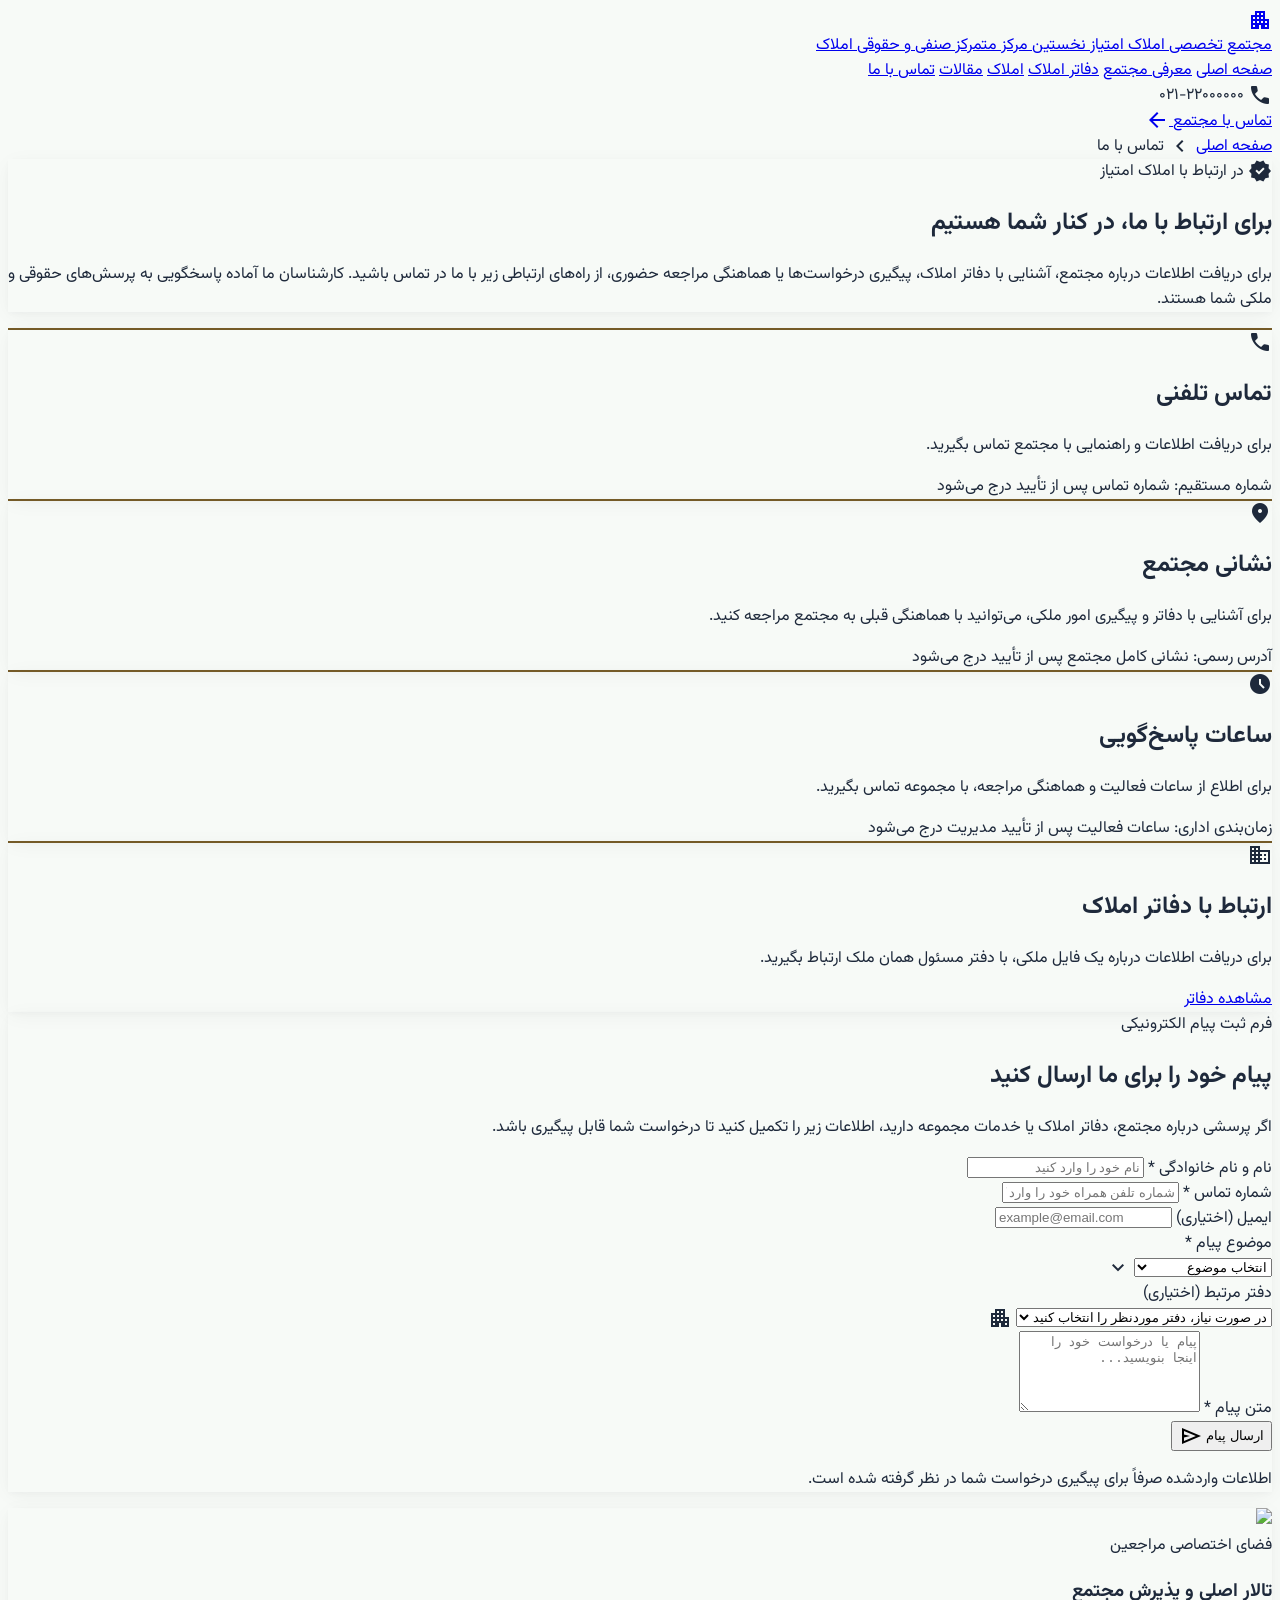
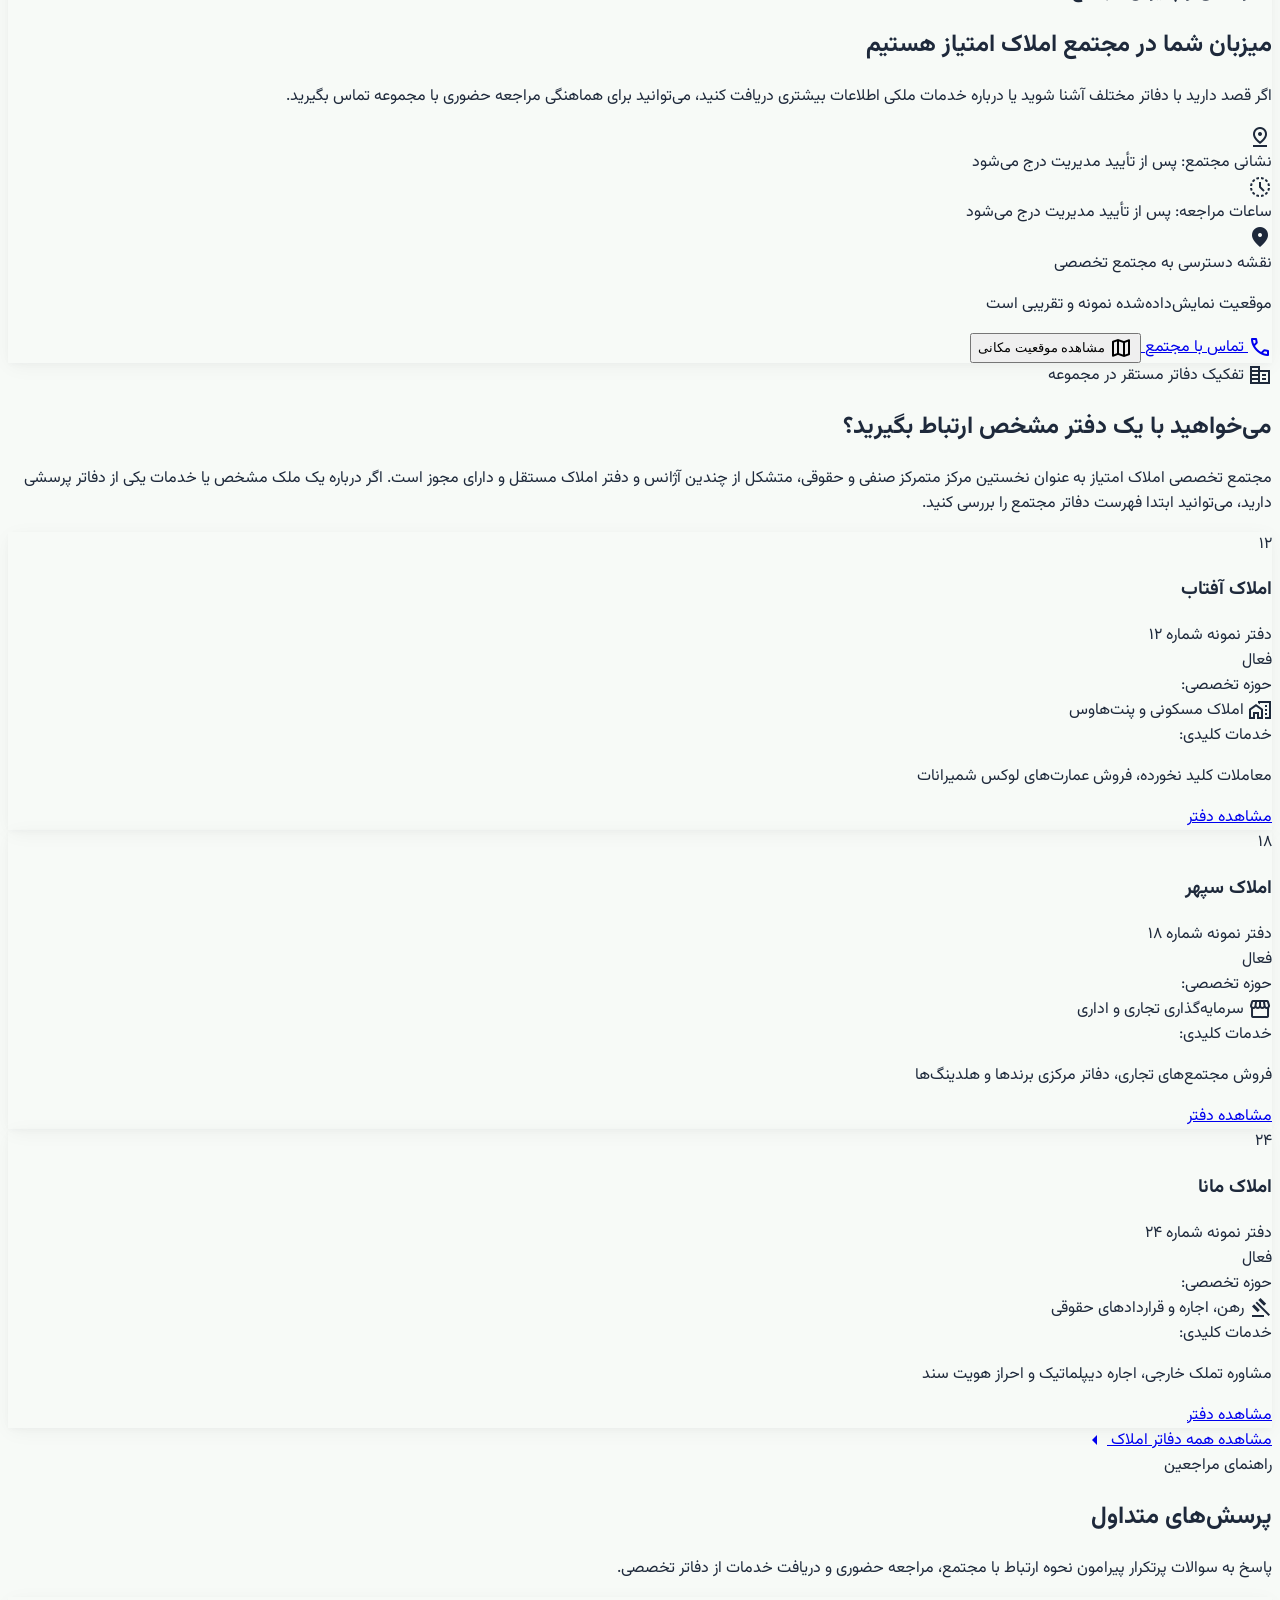
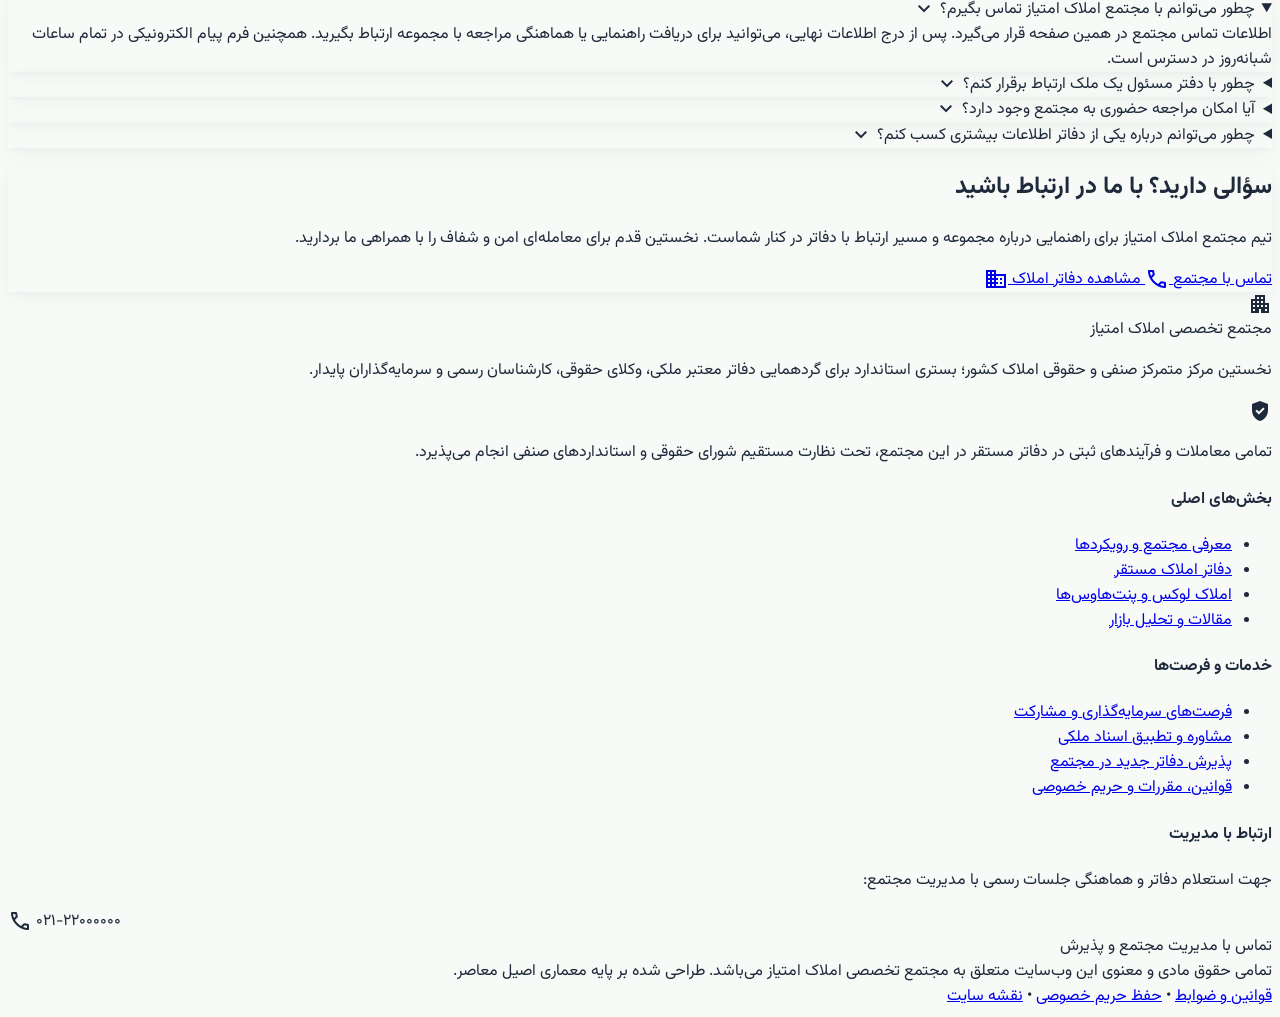
==== about.html @ 1273a316 "feat: apply official logo red (#AF2C38) as primary brand color" ====
<!DOCTYPE html>

<html dir="rtl" lang="fa"><head>
<meta charset="utf-8"/>
<meta content="width=device-width, initial-scale=1.0" name="viewport"/>
<title>تماس با ما | مجتمع تخصصی املاک امتیاز</title>
<!-- Material Symbols & Vazirmatn Typography -->
<link href="https://fonts.googleapis.com/css2?family=Material+Symbols+Outlined:wght,FILL@100..700,0..1&amp;display=swap" rel="stylesheet"/>
<link href="https://fonts.googleapis.com" rel="preconnect"/>
<link crossorigin="" href="https://fonts.gstatic.com" rel="preconnect"/>
<link href="https://fonts.googleapis.com/css2?family=Vazirmatn:wght@100..900&amp;display=swap" rel="stylesheet"/>
<link href="https://fonts.googleapis.com/css2?family=Material+Symbols+Outlined:wght,FILL@100..700,0..1&amp;display=swap" rel="stylesheet"/>
<!-- Tailwind CSS Engine -->
<script src="https://cdn.tailwindcss.com?plugins=forms,container-queries"></script>
<script id="tailwind-config">
    tailwind.config = {
      darkMode: "class",
      theme: {
        extend: {
          "colors": {
            "on-secondary-fixed": "#261900",
            "primary-container": "#8B1E2A",
            "on-tertiary-fixed-variant": "#474742",
            "on-primary-container": "#FFDAD6",
            "on-tertiary-fixed": "#1c1c18",
            "on-primary": "#ffffff",
            "error": "#ba1a1a",
            "primary-fixed-dim": "#FFB3B0",
            "on-secondary-container": "#795f2b",
            "outline": "#717975",
            "surface-dim": "#d8dbd7",
            "on-primary-fixed-variant": "#8B1E2A",
            "tertiary-fixed-dim": "#c9c6c0",
            "on-error": "#ffffff",
            "on-primary-fixed": "#410005",
            "tertiary-fixed": "#e5e2db",
            "primary": "#AF2C38",
            "on-surface-variant": "#414845",
            "surface-container-highest": "#e0e3e0",
            "on-secondary-fixed-variant": "#5a4311",
            "on-tertiary-container": "#9f9d97",
            "secondary-container": "#ffdb9b",
            "on-background": "#181c1b",
            "inverse-primary": "#FFB3B0",
            "secondary-fixed-dim": "#e4c284",
            "surface-tint": "#AF2C38",
            "surface": "#f7faf7",
            "surface-bright": "#f7faf7",
            "inverse-on-surface": "#eef1ee",
            "surface-container": "#ecefeb",
            "tertiary-container": "#1e293b",
            "surface-variant": "#e0e3e0",
            "on-surface": "#181c1b",
            "error-container": "#ffdad6",
            "background": "#f7faf7",
            "secondary-fixed": "#ffdea5",
            "primary-fixed": "#FFDAD6",
            "secondary": "#745a27",
            "inverse-surface": "#1a1a1a",
            "on-tertiary": "#ffffff",
            "outline-variant": "#c1c8c4",
            "surface-container-high": "#e6e9e5",
            "on-error-container": "#93000a",
            "surface-container-lowest": "#ffffff",
            "on-secondary": "#ffffff",
            "tertiary": "#410005",
            "surface-container-low": "#f1f4f1"
          },
          "borderRadius": {
            "DEFAULT": "0.125rem",
            "lg": "0.25rem",
            "xl": "0.5rem",
            "full": "0.75rem"
          },
          "spacing": {
            "margin": "3rem",
            "space-xl": "3rem",
            "margin-mobile": "1.25rem",
            "space-xs": "0.375rem",
            "gutter": "1.5rem",
            "space-sm": "0.75rem",
            "space-md": "1.25rem",
            "space-lg": "2rem",
            "gutter-mobile": "1rem"
          },
          "fontFamily": {
            "label-sm": ["Vazirmatn"],
            "body-sm": ["Vazirmatn"],
            "body-md": ["Vazirmatn"],
            "headline-md": ["Vazirmatn"],
            "display-hero-mobile": ["Vazirmatn"],
            "display-hero": ["Vazirmatn"],
            "headline-lg": ["Vazirmatn"],
            "headline-lg-mobile": ["Vazirmatn"],
            "label-lg": ["Vazirmatn"],
            "label-md": ["Vazirmatn"],
            "body-lg": ["Vazirmatn"],
            "headline-sm": ["Vazirmatn"],
            "title-md": ["Vazirmatn"]
          },
          "fontSize": {
            "label-sm": ["10px", { "lineHeight": "16px", "fontWeight": "600" }],
            "body-sm": ["12px", { "lineHeight": "20px", "fontWeight": "400" }],
            "body-md": ["14px", { "lineHeight": "24px", "fontWeight": "400" }],
            "headline-md": ["24px", { "lineHeight": "36px", "fontWeight": "600" }],
            "display-hero-mobile": ["32px", { "lineHeight": "48px", "fontWeight": "800" }],
            "display-hero": ["48px", { "lineHeight": "68px", "fontWeight": "800" }],
            "headline-lg": ["36px", { "lineHeight": "52px", "fontWeight": "700" }],
            "headline-lg-mobile": ["26px", { "lineHeight": "38px", "fontWeight": "700" }],
            "label-lg": ["14px", { "lineHeight": "20px", "fontWeight": "600" }],
            "label-md": ["12px", { "lineHeight": "18px", "fontWeight": "500" }],
            "body-lg": ["16px", { "lineHeight": "28px", "fontWeight": "400" }],
            "headline-sm": ["20px", { "lineHeight": "30px", "fontWeight": "600" }],
            "title-md": ["18px", { "lineHeight": "28px", "fontWeight": "600" }]
          }
        }
      }
    }
  </script>
<style>
    body {
      font-family: 'Vazirmatn', sans-serif;
      background-color: #f7faf7;
      color: #1e293b;
      -webkit-font-smoothing: antialiased;
    }
    .material-symbols-outlined {
      font-variation-settings: 'FILL' 0, 'wght' 400, 'GRAD' 0, 'opsz' 24;
      display: inline-block;
      vertical-align: middle;
      line-height: 1;
    }
    .custom-shadow {
      box-shadow: 0 4px 20px -2px rgba(41, 45, 43, 0.05), 0 2px 6px -1px rgba(23, 37, 84, 0.03);
    }
    .custom-shadow-hover {
      box-shadow: 0 12px 32px -4px rgba(41, 45, 43, 0.08), 0 4px 12px -2px rgba(198, 166, 107, 0.15);
    }
    .gold-accent-border {
      border-top: 2px solid #745a27;
    }
  </style>
</head>
<body class="bg-surface text-on-surface antialiased selection:bg-secondary/20 selection:text-primary">
<!-- TOP APP BAR -->
<header class="bg-surface/95 backdrop-blur-md text-primary docked full-width top-0 sticky z-50 shadow-sm border-b border-outline-variant/40">
<div class="w-full max-w-[1320px] mx-auto px-6 md:px-12 flex items-center justify-between h-20 rtl">
<!-- Logo & Wordmark -->
<div class="flex items-center gap-4">
<a class="flex items-center gap-3 group" href="#">
<div class="w-10 h-10 rounded border border-secondary flex items-center justify-center bg-surface-container-lowest text-primary shadow-sm group-hover:border-primary transition-colors duration-200">
<span class="material-symbols-outlined text-secondary" style="font-variation-settings: 'FILL' 1;">apartment</span>
</div>
<div class="flex flex-col">
<span class="text-headline-sm font-headline-sm text-primary font-bold tracking-tight">مجتمع تخصصی املاک امتیاز</span>
<span class="text-label-sm font-label-sm text-secondary font-medium -mt-1">نخستین مرکز متمرکز صنفی و حقوقی املاک</span>
</div>
</a>
</div>
<!-- Navigation Links -->
<nav class="hidden lg:flex items-center gap-8 text-label-lg font-label-lg">
<a class="text-on-surface-variant hover:text-primary transition-colors duration-200" href="#">صفحه اصلی</a>
<a class="text-on-surface-variant hover:text-primary transition-colors duration-200" href="#">معرفی مجتمع</a>
<a class="text-on-surface-variant hover:text-primary transition-colors duration-200" href="#">دفاتر املاک</a>
<a class="text-on-surface-variant hover:text-primary transition-colors duration-200" href="#">املاک</a>
<a class="text-on-surface-variant hover:text-primary transition-colors duration-200" href="#">مقالات</a>
<a class="text-primary font-semibold border-b-2 border-secondary pb-1" href="#">تماس با ما</a>
</nav>
<!-- Trailing Action -->
<div class="flex items-center gap-4">
<div class="hidden sm:flex items-center gap-2 text-primary font-medium text-body-md font-body-md pl-4 border-l border-outline-variant/50">
<span class="material-symbols-outlined text-secondary" style="font-variation-settings: 'FILL' 1;">call</span>
<span dir="ltr">۰۲۱-۲۲۰۰۰۰۰۰</span>
</div>
<a class="bg-primary text-on-primary px-5 py-2.5 rounded text-label-md font-label-md hover:border hover:border-secondary transition-all duration-200 ease-in-out active:scale-95 shadow-sm inline-flex items-center gap-2" href="#contact-form-section">
<span>تماس با مجتمع</span>
<span class="material-symbols-outlined text-secondary text-base">arrow_back</span>
</a>
</div>
</div>
</header>
<!-- MAIN CANVAS -->
<main class="w-full">
<!-- BREADCRUMBS & HERO SECTION -->
<section class="w-full max-w-[1320px] mx-auto px-6 md:px-12 pt-8 pb-12 rtl">
<!-- Breadcrumb -->
<nav class="flex items-center gap-2 text-label-sm font-label-sm text-outline mb-6">
<a class="hover:text-primary transition-colors" href="#">صفحه اصلی</a>
<span class="material-symbols-outlined text-xs">chevron_left</span>
<span class="text-primary font-semibold">تماس با ما</span>
</nav>
<!-- Hero Header -->
<div class="relative bg-surface-container-lowest p-8 md:p-14 rounded-xl border border-[#c1c8c4] custom-shadow overflow-hidden">
<div class="absolute top-0 right-0 w-32 h-1 bg-secondary"></div>
<div class="max-w-3xl">
<div class="inline-flex items-center gap-2 px-3 py-1 rounded-full bg-surface border border-secondary/40 text-primary mb-4 text-label-sm font-label-sm font-medium">
<span class="material-symbols-outlined text-secondary text-sm" style="font-variation-settings: 'FILL' 1;">verified</span>
<span>در ارتباط با املاک امتیاز</span>
</div>
<h1 class="text-headline-lg font-headline-lg text-primary tracking-tight mb-4">
            برای ارتباط با ما، در کنار شما هستیم
          </h1>
<p class="text-body-lg font-body-lg text-on-surface-variant leading-relaxed">
            برای دریافت اطلاعات درباره مجتمع، آشنایی با دفاتر املاک، پیگیری درخواست‌ها یا هماهنگی مراجعه حضوری، از راه‌های ارتباطی زیر با ما در تماس باشید. کارشناسان ما آماده پاسخگویی به پرسش‌های حقوقی و ملکی شما هستند.
          </p>
</div>
</div>
</section>
<!-- SECTION 1: CONTACT INFORMATION CARDS -->
<section class="w-full max-w-[1320px] mx-auto px-6 md:px-12 py-6 rtl">
<div class="grid grid-cols-1 md:grid-cols-2 lg:grid-cols-4 gap-6">
<!-- Card 1: Phone -->
<div class="bg-surface-container-lowest p-6 rounded-lg border border-[#c1c8c4] gold-accent-border custom-shadow hover:custom-shadow-hover transition-all duration-300 flex flex-col justify-between">
<div>
<div class="w-12 h-12 rounded-lg bg-surface border border-secondary/30 flex items-center justify-center text-primary mb-5">
<span class="material-symbols-outlined text-secondary text-2xl" style="font-variation-settings: 'FILL' 1;">phone</span>
</div>
<h2 class="text-title-md font-title-md text-primary font-bold mb-2">تماس تلفنی</h2>
<p class="text-body-sm font-body-sm text-on-surface-variant leading-relaxed mb-4">
              برای دریافت اطلاعات و راهنمایی با مجتمع تماس بگیرید.
            </p>
</div>
<div class="pt-4 border-t border-[#c1c8c4]/60">
<span class="text-label-sm font-label-sm text-outline block mb-1">شماره مستقیم:</span>
<span class="text-label-md font-label-md text-primary font-semibold">شماره تماس پس از تأیید درج می‌شود</span>
</div>
</div>
<!-- Card 2: Address -->
<div class="bg-surface-container-lowest p-6 rounded-lg border border-[#c1c8c4] gold-accent-border custom-shadow hover:custom-shadow-hover transition-all duration-300 flex flex-col justify-between">
<div>
<div class="w-12 h-12 rounded-lg bg-surface border border-secondary/30 flex items-center justify-center text-primary mb-5">
<span class="material-symbols-outlined text-secondary text-2xl" style="font-variation-settings: 'FILL' 1;">location_on</span>
</div>
<h2 class="text-title-md font-title-md text-primary font-bold mb-2">نشانی مجتمع</h2>
<p class="text-body-sm font-body-sm text-on-surface-variant leading-relaxed mb-4">
              برای آشنایی با دفاتر و پیگیری امور ملکی، می‌توانید با هماهنگی قبلی به مجتمع مراجعه کنید.
            </p>
</div>
<div class="pt-4 border-t border-[#c1c8c4]/60">
<span class="text-label-sm font-label-sm text-outline block mb-1">آدرس رسمی:</span>
<span class="text-label-md font-label-md text-primary font-semibold">نشانی کامل مجتمع پس از تأیید درج می‌شود</span>
</div>
</div>
<!-- Card 3: Hours -->
<div class="bg-surface-container-lowest p-6 rounded-lg border border-[#c1c8c4] gold-accent-border custom-shadow hover:custom-shadow-hover transition-all duration-300 flex flex-col justify-between">
<div>
<div class="w-12 h-12 rounded-lg bg-surface border border-secondary/30 flex items-center justify-center text-primary mb-5">
<span class="material-symbols-outlined text-secondary text-2xl" style="font-variation-settings: 'FILL' 1;">schedule</span>
</div>
<h2 class="text-title-md font-title-md text-primary font-bold mb-2">ساعات پاسخ‌گویی</h2>
<p class="text-body-sm font-body-sm text-on-surface-variant leading-relaxed mb-4">
              برای اطلاع از ساعات فعالیت و هماهنگی مراجعه، با مجموعه تماس بگیرید.
            </p>
</div>
<div class="pt-4 border-t border-[#c1c8c4]/60">
<span class="text-label-sm font-label-sm text-outline block mb-1">زمان‌بندی اداری:</span>
<span class="text-label-md font-label-md text-primary font-semibold">ساعات فعالیت پس از تأیید مدیریت درج می‌شود</span>
</div>
</div>
<!-- Card 4: Offices Connection -->
<div class="bg-surface-container-lowest p-6 rounded-lg border border-[#c1c8c4] gold-accent-border custom-shadow hover:custom-shadow-hover transition-all duration-300 flex flex-col justify-between">
<div>
<div class="w-12 h-12 rounded-lg bg-surface border border-secondary/30 flex items-center justify-center text-primary mb-5">
<span class="material-symbols-outlined text-secondary text-2xl" style="font-variation-settings: 'FILL' 1;">domain</span>
</div>
<h2 class="text-title-md font-title-md text-primary font-bold mb-2">ارتباط با دفاتر املاک</h2>
<p class="text-body-sm font-body-sm text-on-surface-variant leading-relaxed mb-4">
              برای دریافت اطلاعات درباره یک فایل ملکی، با دفتر مسئول همان ملک ارتباط بگیرید.
            </p>
</div>
<div class="pt-4 border-t border-[#c1c8c4]/60">
<a class="w-full bg-surface border border-secondary text-primary hover:bg-primary hover:text-white px-4 py-2 rounded text-label-md font-label-md text-center block transition-all duration-200" href="#offices-section">
              مشاهده دفاتر
            </a>
</div>
</div>
</div>
</section>
<!-- SECTION 2: MAIN CONTACT FORM & VISIT THE PHYSICAL COMPLEX -->
<section class="w-full max-w-[1320px] mx-auto px-6 md:px-12 py-12 rtl" id="contact-form-section">
<div class="grid grid-cols-1 lg:grid-cols-12 gap-8 items-start">
<!-- Column 1: Main Contact Form (7 cols) -->
<div class="lg:col-span-7 bg-surface-container-lowest p-8 md:p-10 rounded-xl border border-[#c1c8c4] custom-shadow">
<div class="mb-8">
<span class="text-label-md font-label-md text-secondary font-semibold uppercase tracking-wider block mb-2">فرم ثبت پیام الکترونیکی</span>
<h2 class="text-headline-md font-headline-md text-primary font-bold mb-3">پیام خود را برای ما ارسال کنید</h2>
<p class="text-body-md font-body-md text-on-surface-variant leading-relaxed">
              اگر پرسشی درباره مجتمع، دفاتر املاک یا خدمات مجموعه دارید، اطلاعات زیر را تکمیل کنید تا درخواست شما قابل پیگیری باشد.
            </p>
</div>
<form class="space-y-6" onsubmit="event.preventDefault(); alert('درخواست شما با موفقیت ثبت گردید. کارشناسان مجتمع به زودی تماس خواهند گرفت.');">
<div class="grid grid-cols-1 sm:grid-cols-2 gap-6">
<!-- Name Field -->
<div>
<label class="block text-label-md font-label-md text-tertiary mb-2 text-right">
                  نام و نام خانوادگی <span class="text-error">*</span>
</label>
<input class="w-full bg-white border border-[#c1c8c4] rounded px-4 py-3 text-body-md font-body-md text-tertiary placeholder:text-outline/70 focus:outline-none focus:border-primary focus:ring-2 focus:ring-secondary/30 transition-all duration-200" placeholder="نام خود را وارد کنید" required="" type="text"/>
</div>
<!-- Phone Field -->
<div>
<label class="block text-label-md font-label-md text-tertiary mb-2 text-right">
                  شماره تماس <span class="text-error">*</span>
</label>
<input class="w-full bg-white border border-[#c1c8c4] rounded px-4 py-3 text-body-md font-body-md text-tertiary placeholder:text-outline/70 focus:outline-none focus:border-primary focus:ring-2 focus:ring-secondary/30 transition-all duration-200" dir="rtl" placeholder="شماره تلفن همراه خود را وارد کنید" required="" type="tel"/>
</div>
</div>
<div class="grid grid-cols-1 sm:grid-cols-2 gap-6">
<!-- Email Field -->
<div>
<label class="block text-label-md font-label-md text-tertiary mb-2 text-right">
                  ایمیل <span class="text-outline text-label-sm">(اختیاری)</span>
</label>
<input class="w-full bg-white border border-[#c1c8c4] rounded px-4 py-3 text-body-md font-body-md text-tertiary placeholder:text-outline/70 focus:outline-none focus:border-primary focus:ring-2 focus:ring-secondary/30 transition-all duration-200" dir="ltr" placeholder="example@email.com" type="email"/>
</div>
<!-- Subject Field -->
<div>
<label class="block text-label-md font-label-md text-tertiary mb-2 text-right">
                  موضوع پیام <span class="text-error">*</span>
</label>
<div class="relative">
<select class="w-full bg-white border border-[#c1c8c4] rounded px-4 py-3 text-body-md font-body-md text-tertiary appearance-none focus:outline-none focus:border-primary focus:ring-2 focus:ring-secondary/30 transition-all duration-200 pr-4 pl-10" required="">
<option disabled="" selected="" value="">انتخاب موضوع</option>
<option value="1">پرسش درباره مجتمع</option>
<option value="2">ارتباط با یکی از دفاتر</option>
<option value="3">پیگیری درخواست</option>
<option value="4">پیشنهاد و انتقاد</option>
<option value="5">سایر موارد</option>
</select>
<span class="material-symbols-outlined absolute left-3 top-1/2 -translate-y-1/2 text-outline pointer-events-none">expand_more</span>
</div>
</div>
</div>
<!-- Relevant Office Field -->
<div>
<label class="block text-label-md font-label-md text-tertiary mb-2 text-right">
                دفتر مرتبط <span class="text-outline text-label-sm">(اختیاری)</span>
</label>
<div class="relative">
<select class="w-full bg-white border border-[#c1c8c4] rounded px-4 py-3 text-body-md font-body-md text-tertiary appearance-none focus:outline-none focus:border-primary focus:ring-2 focus:ring-secondary/30 transition-all duration-200 pr-4 pl-10">
<option value="">در صورت نیاز، دفتر موردنظر را انتخاب کنید</option>
<option value="12">املاک آفتاب (دفتر شماره ۱۲)</option>
<option value="18">املاک سپهر (دفتر شماره ۱۸)</option>
<option value="24">املاک مانا (دفتر شماره ۲۴)</option>
<option value="other">سایر دفاتر مستقر در مجتمع</option>
</select>
<span class="material-symbols-outlined absolute left-3 top-1/2 -translate-y-1/2 text-outline pointer-events-none">apartment</span>
</div>
</div>
<!-- Message Field -->
<div>
<label class="block text-label-md font-label-md text-tertiary mb-2 text-right">
                متن پیام <span class="text-error">*</span>
</label>
<textarea class="w-full bg-white border border-[#c1c8c4] rounded px-4 py-3 text-body-md font-body-md text-tertiary placeholder:text-outline/70 focus:outline-none focus:border-primary focus:ring-2 focus:ring-secondary/30 transition-all duration-200" placeholder="پیام یا درخواست خود را اینجا بنویسید..." required="" rows="5"></textarea>
</div>
<!-- Submit Section -->
<div class="pt-2">
<button class="w-full sm:w-auto min-w-[200px] h-12 bg-primary text-white px-8 rounded font-label-lg text-label-lg hover:border hover:border-secondary transition-all duration-200 shadow-md flex items-center justify-center gap-2" type="submit">
<span>ارسال پیام</span>
<span class="material-symbols-outlined text-secondary text-lg">send</span>
</button>
<p class="text-label-sm font-label-sm text-outline mt-3">
                اطلاعات واردشده صرفاً برای پیگیری درخواست شما در نظر گرفته شده است.
              </p>
</div>
</form>
</div>
<!-- Column 2: Visit Physical Complex (5 cols) -->
<div class="lg:col-span-5 bg-surface-container-lowest rounded-xl border border-[#c1c8c4] custom-shadow overflow-hidden flex flex-col">
<!-- Architectural Image Showcase -->
<div class="relative w-full h-64 overflow-hidden bg-surface-container">
<img class="w-full h-full object-cover" data-alt="A grand luxury real estate complex entrance and atrium in upscale Tehran, featuring warm Italian travertine stone, geometric champagne brass chandeliers, lush indoor tropical plants, and pristine double-height glass facades under serene warm ambient architectural lighting." src="https://lh3.googleusercontent.com/aida-public/[base64]"/>
<div class="absolute inset-0 bg-gradient-to-t from-primary/80 via-transparent to-transparent"></div>
<div class="absolute bottom-4 right-4 text-white">
<span class="text-label-sm font-label-sm text-secondary bg-primary/80 px-2.5 py-0.5 rounded backdrop-blur-sm border border-secondary/40">فضای اختصاصی مراجعین</span>
<h3 class="text-title-md font-title-md font-bold mt-1 text-white">تالار اصلی و پذیرش مجتمع</h3>
</div>
</div>
<div class="p-6 md:p-8 flex-1 flex flex-col justify-between">
<div>
<h2 class="text-headline-sm font-headline-sm text-primary font-bold mb-3">میزبان شما در مجتمع املاک امتیاز هستیم</h2>
<p class="text-body-md font-body-md text-on-surface-variant leading-relaxed mb-6">
                اگر قصد دارید با دفاتر مختلف آشنا شوید یا درباره خدمات ملکی اطلاعات بیشتری دریافت کنید، می‌توانید برای هماهنگی مراجعه حضوری با مجموعه تماس بگیرید.
              </p>
<!-- Operational Details -->
<div class="space-y-3 mb-6 bg-surface p-4 rounded-lg border border-[#c1c8c4]/60">
<div class="flex items-start gap-3">
<span class="material-symbols-outlined text-secondary text-xl mt-0.5">pin_drop</span>
<div>
<span class="text-label-sm font-label-sm text-outline block">نشانی مجتمع:</span>
<span class="text-body-md font-body-md text-primary font-medium">پس از تأیید مدیریت درج می‌شود</span>
</div>
</div>
<div class="flex items-start gap-3 pt-3 border-t border-[#c1c8c4]/60">
<span class="material-symbols-outlined text-secondary text-xl mt-0.5">history_toggle_off</span>
<div>
<span class="text-label-sm font-label-sm text-outline block">ساعات مراجعه:</span>
<span class="text-body-md font-body-md text-primary font-medium">پس از تأیید مدیریت درج می‌شود</span>
</div>
</div>
</div>
<!-- Stylized Map Preview Card -->
<div class="relative rounded-lg border border-[#c1c8c4] overflow-hidden bg-surface-container-low mb-6 p-6 text-center">
<div class="absolute inset-0 opacity-20 pointer-events-none" style="background-image: radial-gradient(#8B1E2A 1px, transparent 1px); background-size: 16px 16px;"></div>
<div class="relative z-10 flex flex-col items-center">
<div class="w-12 h-12 rounded-full bg-primary text-secondary flex items-center justify-center shadow-md mb-2 animate-bounce">
<span class="material-symbols-outlined text-2xl" style="font-variation-settings: 'FILL' 1;">location_on</span>
</div>
<span class="text-label-md font-label-md text-primary font-bold">نقشه دسترسی به مجتمع تخصصی</span>
<p class="text-label-sm font-label-sm text-outline mt-1">موقعیت نمایش‌داده‌شده نمونه و تقریبی است</p>
</div>
</div>
</div>
<!-- Action Buttons -->
<div class="flex flex-col sm:flex-row gap-3 pt-2">
<a class="flex-1 bg-primary text-white py-3 px-4 rounded text-label-md font-label-md text-center hover:border hover:border-secondary transition-all duration-200 shadow-sm flex items-center justify-center gap-2" href="tel:02122000000">
<span class="material-symbols-outlined text-secondary text-lg">call</span>
<span>تماس با مجتمع</span>
</a>
<button class="flex-1 bg-transparent border border-secondary text-primary hover:bg-[#ecefeb] py-3 px-4 rounded text-label-md font-label-md text-center transition-all duration-200 flex items-center justify-center gap-2" onclick="alert('نقشه تعاملی پس از تأیید نهایی آدرس فعال خواهد شد.')">
<span class="material-symbols-outlined text-secondary text-lg">map</span>
<span>مشاهده موقعیت مکانی</span>
</button>
</div>
</div>
</div>
</div>
</section>
<!-- SECTION 3: CONTACTING INDIVIDUAL REAL ESTATE OFFICES -->
<section class="w-full bg-[#f8fafc] border-y border-[#c1c8c4]/70 py-16 rtl" id="offices-section">
<div class="w-full max-w-[1320px] mx-auto px-6 md:px-12">
<!-- Section Header & Callout -->
<div class="max-w-3xl mb-12">
<div class="inline-flex items-center gap-2 px-3 py-1 rounded bg-secondary/15 text-primary text-label-sm font-label-sm font-bold mb-3">
<span class="material-symbols-outlined text-secondary text-base">corporate_fare</span>
<span>تفکیک دفاتر مستقر در مجموعه</span>
</div>
<h2 class="text-headline-lg font-headline-lg text-primary tracking-tight mb-3">
            می‌خواهید با یک دفتر مشخص ارتباط بگیرید؟
          </h2>
<p class="text-body-lg font-body-lg text-on-surface-variant leading-relaxed">
            مجتمع تخصصی املاک امتیاز به عنوان نخستین مرکز متمرکز صنفی و حقوقی، متشکل از چندین آژانس و دفتر املاک مستقل و دارای مجوز است. اگر درباره یک ملک مشخص یا خدمات یکی از دفاتر پرسشی دارید، می‌توانید ابتدا فهرست دفاتر مجتمع را بررسی کنید.
          </p>
</div>
<!-- 3 Office Cards Grid -->
<div class="grid grid-cols-1 md:grid-cols-3 gap-8">
<!-- Office 1 -->
<div class="bg-surface-container-lowest rounded-lg border border-[#c1c8c4] p-6 custom-shadow hover:custom-shadow-hover transition-all duration-300 flex flex-col justify-between">
<div>
<div class="flex items-center justify-between pb-4 border-b border-[#c1c8c4]/50 mb-5">
<div class="flex items-center gap-3">
<div class="w-10 h-10 rounded bg-surface border border-secondary/40 flex items-center justify-center text-primary font-bold text-label-lg">
                    ۱۲
                  </div>
<div>
<h3 class="text-title-md font-title-md text-primary font-bold">املاک آفتاب</h3>
<span class="text-label-sm font-label-sm text-outline">دفتر نمونه شماره ۱۲</span>
</div>
</div>
<span class="px-2.5 py-1 bg-surface text-secondary border border-secondary/30 rounded-full text-label-sm font-medium">فعال</span>
</div>
<div class="space-y-3 mb-6">
<div>
<span class="text-label-sm font-label-sm text-outline block mb-1">حوزه تخصصی:</span>
<div class="inline-flex items-center gap-1.5 text-body-md font-body-md text-tertiary font-medium">
<span class="material-symbols-outlined text-secondary text-sm">home_work</span>
<span>املاک مسکونی و پنت‌هاوس</span>
</div>
</div>
<div>
<span class="text-label-sm font-label-sm text-outline block mb-1">خدمات کلیدی:</span>
<p class="text-body-sm font-body-sm text-on-surface-variant">معاملات کلید نخورده، فروش عمارت‌های لوکس شمیرانات</p>
</div>
</div>
</div>
<a class="w-full bg-primary text-white py-2.5 px-4 rounded text-label-md font-label-md text-center hover:border hover:border-secondary transition-all duration-200 block shadow-sm" href="#">
              مشاهده دفتر
            </a>
</div>
<!-- Office 2 -->
<div class="bg-surface-container-lowest rounded-lg border border-[#c1c8c4] p-6 custom-shadow hover:custom-shadow-hover transition-all duration-300 flex flex-col justify-between">
<div>
<div class="flex items-center justify-between pb-4 border-b border-[#c1c8c4]/50 mb-5">
<div class="flex items-center gap-3">
<div class="w-10 h-10 rounded bg-surface border border-secondary/40 flex items-center justify-center text-primary font-bold text-label-lg">
                    ۱۸
                  </div>
<div>
<h3 class="text-title-md font-title-md text-primary font-bold">املاک سپهر</h3>
<span class="text-label-sm font-label-sm text-outline">دفتر نمونه شماره ۱۸</span>
</div>
</div>
<span class="px-2.5 py-1 bg-surface text-secondary border border-secondary/30 rounded-full text-label-sm font-medium">فعال</span>
</div>
<div class="space-y-3 mb-6">
<div>
<span class="text-label-sm font-label-sm text-outline block mb-1">حوزه تخصصی:</span>
<div class="inline-flex items-center gap-1.5 text-body-md font-body-md text-tertiary font-medium">
<span class="material-symbols-outlined text-secondary text-sm">storefront</span>
<span>سرمایه‌گذاری تجاری و اداری</span>
</div>
</div>
<div>
<span class="text-label-sm font-label-sm text-outline block mb-1">خدمات کلیدی:</span>
<p class="text-body-sm font-body-sm text-on-surface-variant">فروش مجتمع‌های تجاری، دفاتر مرکزی برندها و هلدینگ‌ها</p>
</div>
</div>
</div>
<a class="w-full bg-primary text-white py-2.5 px-4 rounded text-label-md font-label-md text-center hover:border hover:border-secondary transition-all duration-200 block shadow-sm" href="#">
              مشاهده دفتر
            </a>
</div>
<!-- Office 3 -->
<div class="bg-surface-container-lowest rounded-lg border border-[#c1c8c4] p-6 custom-shadow hover:custom-shadow-hover transition-all duration-300 flex flex-col justify-between">
<div>
<div class="flex items-center justify-between pb-4 border-b border-[#c1c8c4]/50 mb-5">
<div class="flex items-center gap-3">
<div class="w-10 h-10 rounded bg-surface border border-secondary/40 flex items-center justify-center text-primary font-bold text-label-lg">
                    ۲۴
                  </div>
<div>
<h3 class="text-title-md font-title-md text-primary font-bold">املاک مانا</h3>
<span class="text-label-sm font-label-sm text-outline">دفتر نمونه شماره ۲۴</span>
</div>
</div>
<span class="px-2.5 py-1 bg-surface text-secondary border border-secondary/30 rounded-full text-label-sm font-medium">فعال</span>
</div>
<div class="space-y-3 mb-6">
<div>
<span class="text-label-sm font-label-sm text-outline block mb-1">حوزه تخصصی:</span>
<div class="inline-flex items-center gap-1.5 text-body-md font-body-md text-tertiary font-medium">
<span class="material-symbols-outlined text-secondary text-sm">gavel</span>
<span>رهن، اجاره و قراردادهای حقوقی</span>
</div>
</div>
<div>
<span class="text-label-sm font-label-sm text-outline block mb-1">خدمات کلیدی:</span>
<p class="text-body-sm font-body-sm text-on-surface-variant">مشاوره تملک خارجی، اجاره دیپلماتیک و احراز هویت سند</p>
</div>
</div>
</div>
<a class="w-full bg-primary text-white py-2.5 px-4 rounded text-label-md font-label-md text-center hover:border hover:border-secondary transition-all duration-200 block shadow-sm" href="#">
              مشاهده دفتر
            </a>
</div>
</div>
<!-- Secondary Bottom Link -->
<div class="mt-10 text-center">
<a class="inline-flex items-center gap-2 text-primary hover:text-secondary font-label-lg text-label-lg border-b border-primary hover:border-secondary pb-1 transition-all duration-200" href="#">
<span>مشاهده همه دفاتر املاک</span>
<span class="material-symbols-outlined text-base">arrow_left</span>
</a>
</div>
</div>
</section>
<!-- SECTION 4: FREQUENTLY ASKED QUESTIONS (FAQ) -->
<section class="w-full max-w-[1320px] mx-auto px-6 md:px-12 py-16 rtl">
<div class="text-center max-w-2xl mx-auto mb-12">
<span class="text-label-md font-label-md text-secondary font-semibold uppercase tracking-wider block mb-2">راهنمای مراجعین</span>
<h2 class="text-headline-lg font-headline-lg text-primary tracking-tight mb-3">پرسش‌های متداول</h2>
<p class="text-body-md font-body-md text-on-surface-variant">
          پاسخ به سوالات پرتکرار پیرامون نحوه ارتباط با مجتمع، مراجعه حضوری و دریافت خدمات از دفاتر تخصصی.
        </p>
</div>
<div class="max-w-3xl mx-auto space-y-4">
<!-- Accordion Item 1 -->
<details class="group bg-surface-container-lowest border border-[#c1c8c4] rounded-lg custom-shadow overflow-hidden transition-all duration-200" open="">
<summary class="p-6 cursor-pointer list-none flex items-center justify-between text-title-md font-title-md text-primary font-bold select-none group-hover:text-secondary transition-colors">
<span>چطور می‌توانم با مجتمع املاک امتیاز تماس بگیرم؟</span>
<span class="material-symbols-outlined text-secondary transition-transform duration-300 group-open:rotate-180">expand_more</span>
</summary>
<div class="px-6 pb-6 text-body-md font-body-md text-on-surface-variant leading-relaxed border-t border-[#c1c8c4]/50 pt-4">
            اطلاعات تماس مجتمع در همین صفحه قرار می‌گیرد. پس از درج اطلاعات نهایی، می‌توانید برای دریافت راهنمایی یا هماهنگی مراجعه با مجموعه ارتباط بگیرید. همچنین فرم پیام الکترونیکی در تمام ساعات شبانه‌روز در دسترس است.
          </div>
</details>
<!-- Accordion Item 2 -->
<details class="group bg-surface-container-lowest border border-[#c1c8c4] rounded-lg custom-shadow overflow-hidden transition-all duration-200">
<summary class="p-6 cursor-pointer list-none flex items-center justify-between text-title-md font-title-md text-primary font-bold select-none group-hover:text-secondary transition-colors">
<span>چطور با دفتر مسئول یک ملک ارتباط برقرار کنم؟</span>
<span class="material-symbols-outlined text-secondary transition-transform duration-300 group-open:rotate-180">expand_more</span>
</summary>
<div class="px-6 pb-6 text-body-md font-body-md text-on-surface-variant leading-relaxed border-t border-[#c1c8c4]/50 pt-4">
            در صفحه جزئیات هر ملک، اطلاعات دفتر مسئول آن فایل نمایش داده می‌شود. برای دریافت اطلاعات تکمیلی، از راه ارتباطی همان دفتر استفاده کنید یا با ذکر کد فایل، با پذیرش مجتمع تماس حاصل نمایید.
          </div>
</details>
<!-- Accordion Item 3 -->
<details class="group bg-surface-container-lowest border border-[#c1c8c4] rounded-lg custom-shadow overflow-hidden transition-all duration-200">
<summary class="p-6 cursor-pointer list-none flex items-center justify-between text-title-md font-title-md text-primary font-bold select-none group-hover:text-secondary transition-colors">
<span>آیا امکان مراجعه حضوری به مجتمع وجود دارد؟</span>
<span class="material-symbols-outlined text-secondary transition-transform duration-300 group-open:rotate-180">expand_more</span>
</summary>
<div class="px-6 pb-6 text-body-md font-body-md text-on-surface-variant leading-relaxed border-t border-[#c1c8c4]/50 pt-4">
            برای اطلاع از نشانی و ساعات مراجعه، اطلاعات نهایی تماس مجتمع را بررسی کنید و پیش از مراجعه هماهنگی لازم را انجام دهید تا کارشناس مربوطه در لابی مجتمع پذیرای شما باشد.
          </div>
</details>
<!-- Accordion Item 4 -->
<details class="group bg-surface-container-lowest border border-[#c1c8c4] rounded-lg custom-shadow overflow-hidden transition-all duration-200">
<summary class="p-6 cursor-pointer list-none flex items-center justify-between text-title-md font-title-md text-primary font-bold select-none group-hover:text-secondary transition-colors">
<span>چطور می‌توانم درباره یکی از دفاتر اطلاعات بیشتری کسب کنم؟</span>
<span class="material-symbols-outlined text-secondary transition-transform duration-300 group-open:rotate-180">expand_more</span>
</summary>
<div class="px-6 pb-6 text-body-md font-body-md text-on-surface-variant leading-relaxed border-t border-[#c1c8c4]/50 pt-4">
            از بخش دفاتر املاک می‌توانید دفتر موردنظر را پیدا کرده و اطلاعات معرفی‌شده برای آن، سوابق صنفی، مشاورین مستقر و فایل‌های فعال تحت مدیریت آن دفتر را مشاهده کنید.
          </div>
</details>
</div>
</section>
<!-- SECTION 5: FINAL CALL TO ACTION BANNER -->
<section class="w-full max-w-[1320px] mx-auto px-6 md:px-12 pb-20 rtl">
<div class="bg-primary text-white rounded-xl p-8 md:p-14 relative overflow-hidden custom-shadow border-t-2 border-secondary flex flex-col md:flex-row items-center justify-between gap-8">
<!-- Ambient Gold Pattern Overlay -->
<div class="absolute -right-24 -bottom-24 w-96 h-96 rounded-full bg-secondary/10 blur-3xl pointer-events-none"></div>
<div class="max-w-2xl relative z-10">
<h2 class="text-headline-lg font-headline-lg font-bold mb-3 tracking-tight text-white">
            سؤالی دارید؟ با ما در ارتباط باشید
          </h2>
<p class="text-body-lg font-body-lg text-slate-300 leading-relaxed">
            تیم مجتمع املاک امتیاز برای راهنمایی درباره مجموعه و مسیر ارتباط با دفاتر در کنار شماست. نخستین قدم برای معامله‌ای امن و شفاف را با همراهی ما بردارید.
          </p>
</div>
<div class="flex flex-col sm:flex-row items-center gap-4 w-full md:w-auto relative z-10 shrink-0">
<a class="w-full sm:w-auto bg-secondary text-primary px-7 py-3.5 rounded font-label-lg text-label-lg font-bold hover:bg-secondary/90 transition-all duration-200 text-center shadow-md flex items-center justify-center gap-2" href="#contact-form-section">
<span>تماس با مجتمع</span>
<span class="material-symbols-outlined text-lg">call</span>
</a>
<a class="w-full sm:w-auto bg-white/10 hover:bg-white/20 text-white border border-white/20 px-7 py-3.5 rounded font-label-lg text-label-lg transition-all duration-200 text-center flex items-center justify-center gap-2" href="#offices-section">
<span>مشاهده دفاتر املاک</span>
<span class="material-symbols-outlined text-lg">domain</span>
</a>
</div>
</div>
</section>
</main>
<!-- FOOTER -->
<footer class="bg-tertiary text-on-tertiary full-width bottom-0 border-t border-secondary/20 flat">
<div class="w-full max-w-[1320px] mx-auto px-6 md:px-12 py-16 rtl">
<!-- Footer Top Grid -->
<div class="grid grid-cols-1 md:grid-cols-2 lg:grid-cols-5 gap-10 pb-12 border-b border-white/10">
<!-- Brand Info & Legal Supervision Note (2 cols) -->
<div class="lg:col-span-2 space-y-4">
<div class="flex items-center gap-3">
<div class="w-8 h-8 rounded border border-secondary flex items-center justify-center bg-white/5 text-secondary">
<span class="material-symbols-outlined text-lg" style="font-variation-settings: 'FILL' 1;">apartment</span>
</div>
<span class="text-headline-md font-headline-md font-bold text-on-tertiary tracking-tight">مجتمع تخصصی املاک امتیاز</span>
</div>
<p class="text-body-md font-body-md text-on-tertiary-container leading-relaxed">
            نخستین مرکز متمرکز صنفی و حقوقی املاک کشور؛ بستری استاندارد برای گردهمایی دفاتر معتبر ملکی، وکلای حقوقی، کارشناسان رسمی و سرمایه‌گذاران پایدار.
          </p>
<div class="p-3.5 rounded bg-white/5 border border-secondary/30 flex items-start gap-2.5">
<span class="material-symbols-outlined text-secondary text-lg mt-0.5" style="font-variation-settings: 'FILL' 1;">verified_user</span>
<p class="text-label-sm font-label-sm text-slate-300 leading-normal">
              تمامی معاملات و فرآیندهای ثبتی در دفاتر مستقر در این مجتمع، تحت نظارت مستقیم شورای حقوقی و استانداردهای صنفی انجام می‌پذیرد.
            </p>
</div>
</div>
<!-- Navigation Links Columns -->
<div class="space-y-3">
<h4 class="text-title-md font-title-md text-white font-semibold">بخش‌های اصلی</h4>
<ul class="space-y-2 text-body-sm font-body-sm">
<li><a class="text-on-tertiary-container hover:text-secondary-fixed transition-colors" href="#">معرفی مجتمع و رویکردها</a></li>
<li><a class="text-on-tertiary-container hover:text-secondary-fixed transition-colors" href="#">دفاتر املاک مستقر</a></li>
<li><a class="text-on-tertiary-container hover:text-secondary-fixed transition-colors" href="#">املاک لوکس و پنت‌هاوس‌ها</a></li>
<li><a class="text-on-tertiary-container hover:text-secondary-fixed transition-colors" href="#">مقالات و تحلیل بازار</a></li>
</ul>
</div>
<div class="space-y-3">
<h4 class="text-title-md font-title-md text-white font-semibold">خدمات و فرصت‌ها</h4>
<ul class="space-y-2 text-body-sm font-body-sm">
<li><a class="text-on-tertiary-container hover:text-secondary-fixed transition-colors" href="#">فرصت‌های سرمایه‌گذاری و مشارکت</a></li>
<li><a class="text-on-tertiary-container hover:text-secondary-fixed transition-colors" href="#">مشاوره و تطبیق اسناد ملکی</a></li>
<li><a class="text-on-tertiary-container hover:text-secondary-fixed transition-colors" href="#">پذیرش دفاتر جدید در مجتمع</a></li>
<li><a class="text-on-tertiary-container hover:text-secondary-fixed transition-colors" href="#">قوانین، مقررات و حریم خصوصی</a></li>
</ul>
</div>
<div class="space-y-3">
<h4 class="text-title-md font-title-md text-white font-semibold">ارتباط با مدیریت</h4>
<p class="text-body-sm font-body-sm text-on-tertiary-container">
            جهت استعلام دفاتر و هماهنگی جلسات رسمی با مدیریت مجتمع:
          </p>
<div class="text-label-md font-label-md text-secondary-fixed space-y-1">
<div class="flex items-center gap-1.5" dir="ltr">
<span class="material-symbols-outlined text-sm">phone</span>
<span>۰۲۱-۲۲۰۰۰۰۰۰</span>
</div>
<div class="text-label-sm font-label-sm text-on-tertiary-container">تماس با مدیریت مجتمع و پذیرش</div>
</div>
</div>
</div>
<!-- Copyright Bottom Bar -->
<div class="pt-8 flex flex-col md:flex-row items-center justify-between gap-4 text-body-sm font-body-sm text-on-tertiary-container">
<div>
          تمامی حقوق مادی و معنوی این وب‌سایت متعلق به مجتمع تخصصی املاک امتیاز می‌باشد. طراحی شده بر پایه معماری اصیل معاصر.
        </div>
<div class="flex items-center gap-6 text-label-sm font-label-sm">
<a class="hover:text-secondary-fixed transition-colors" href="#">قوانین و ضوابط</a>
<span class="text-outline/40">•</span>
<a class="hover:text-secondary-fixed transition-colors" href="#">حفظ حریم خصوصی</a>
<span class="text-outline/40">•</span>
<a class="hover:text-secondary-fixed transition-colors" href="#">نقشه سایت</a>
</div>
</div>
</div>
</footer>
</body></html>
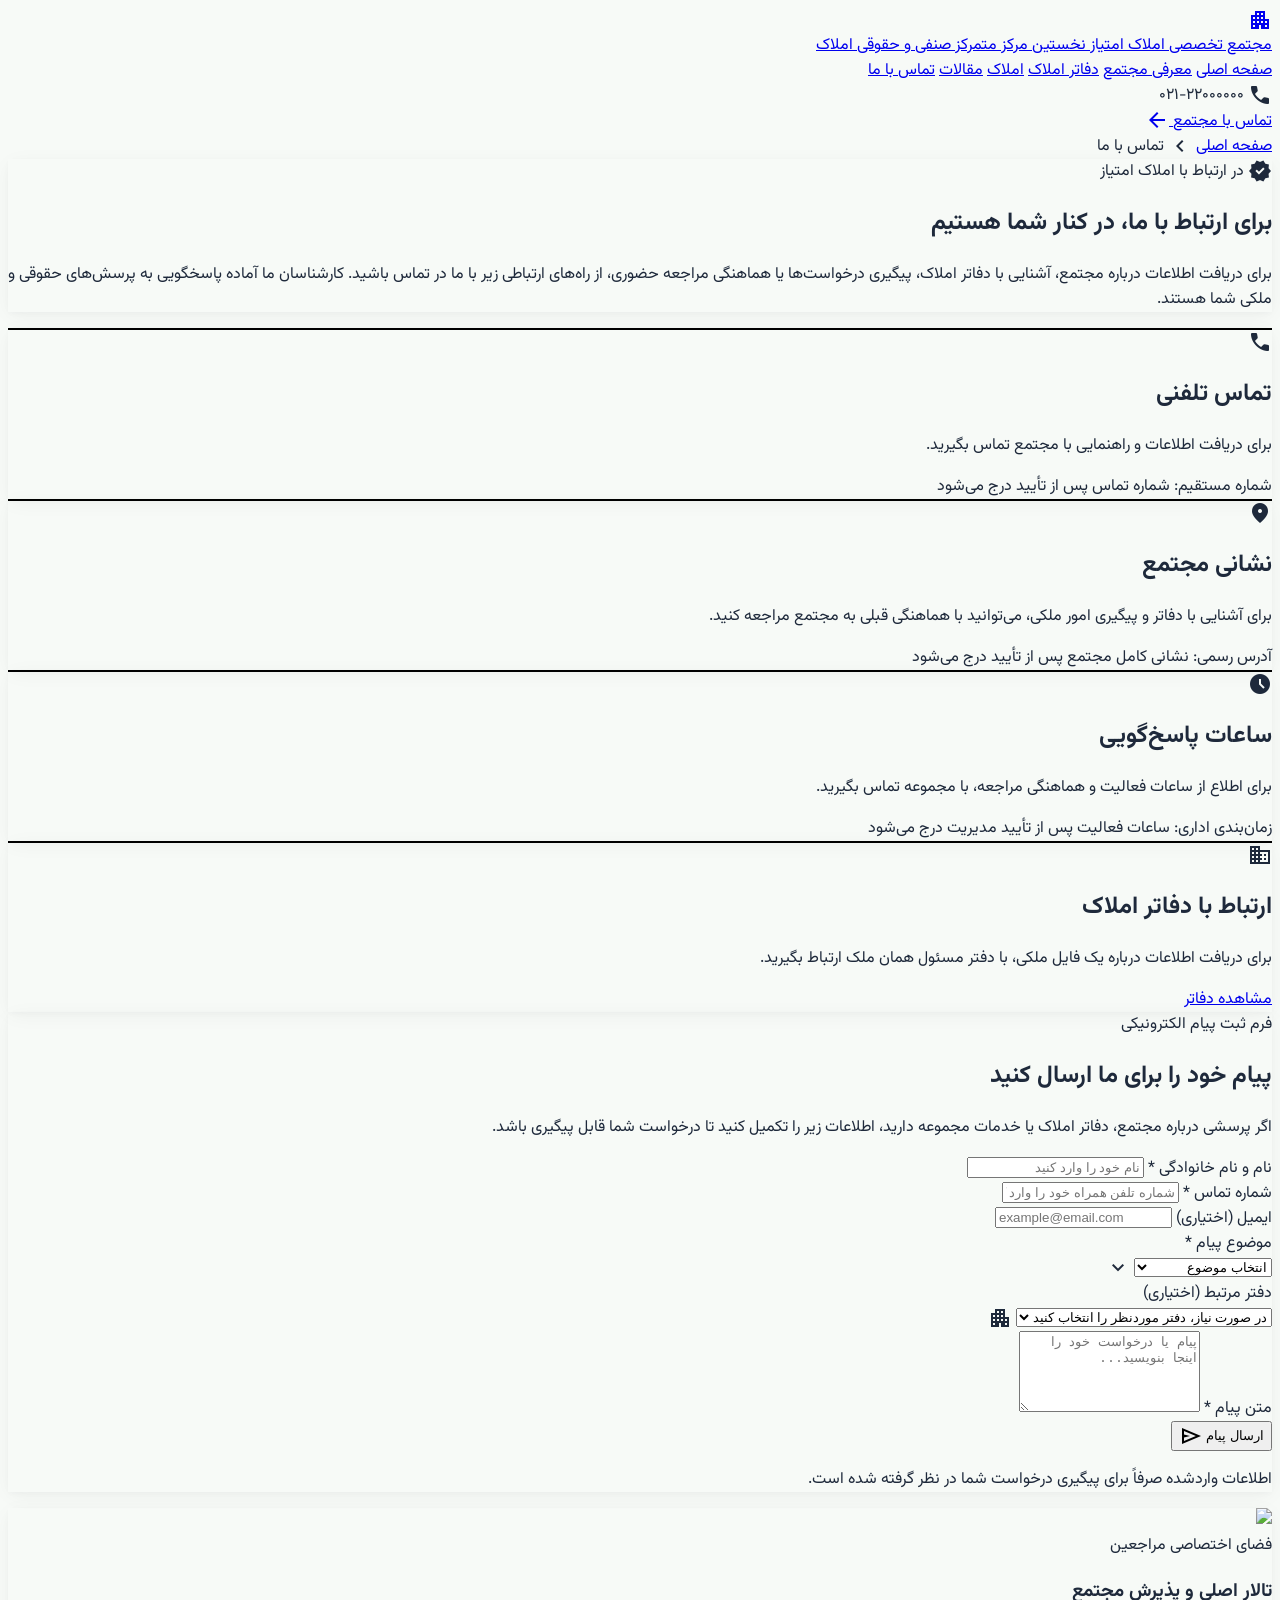
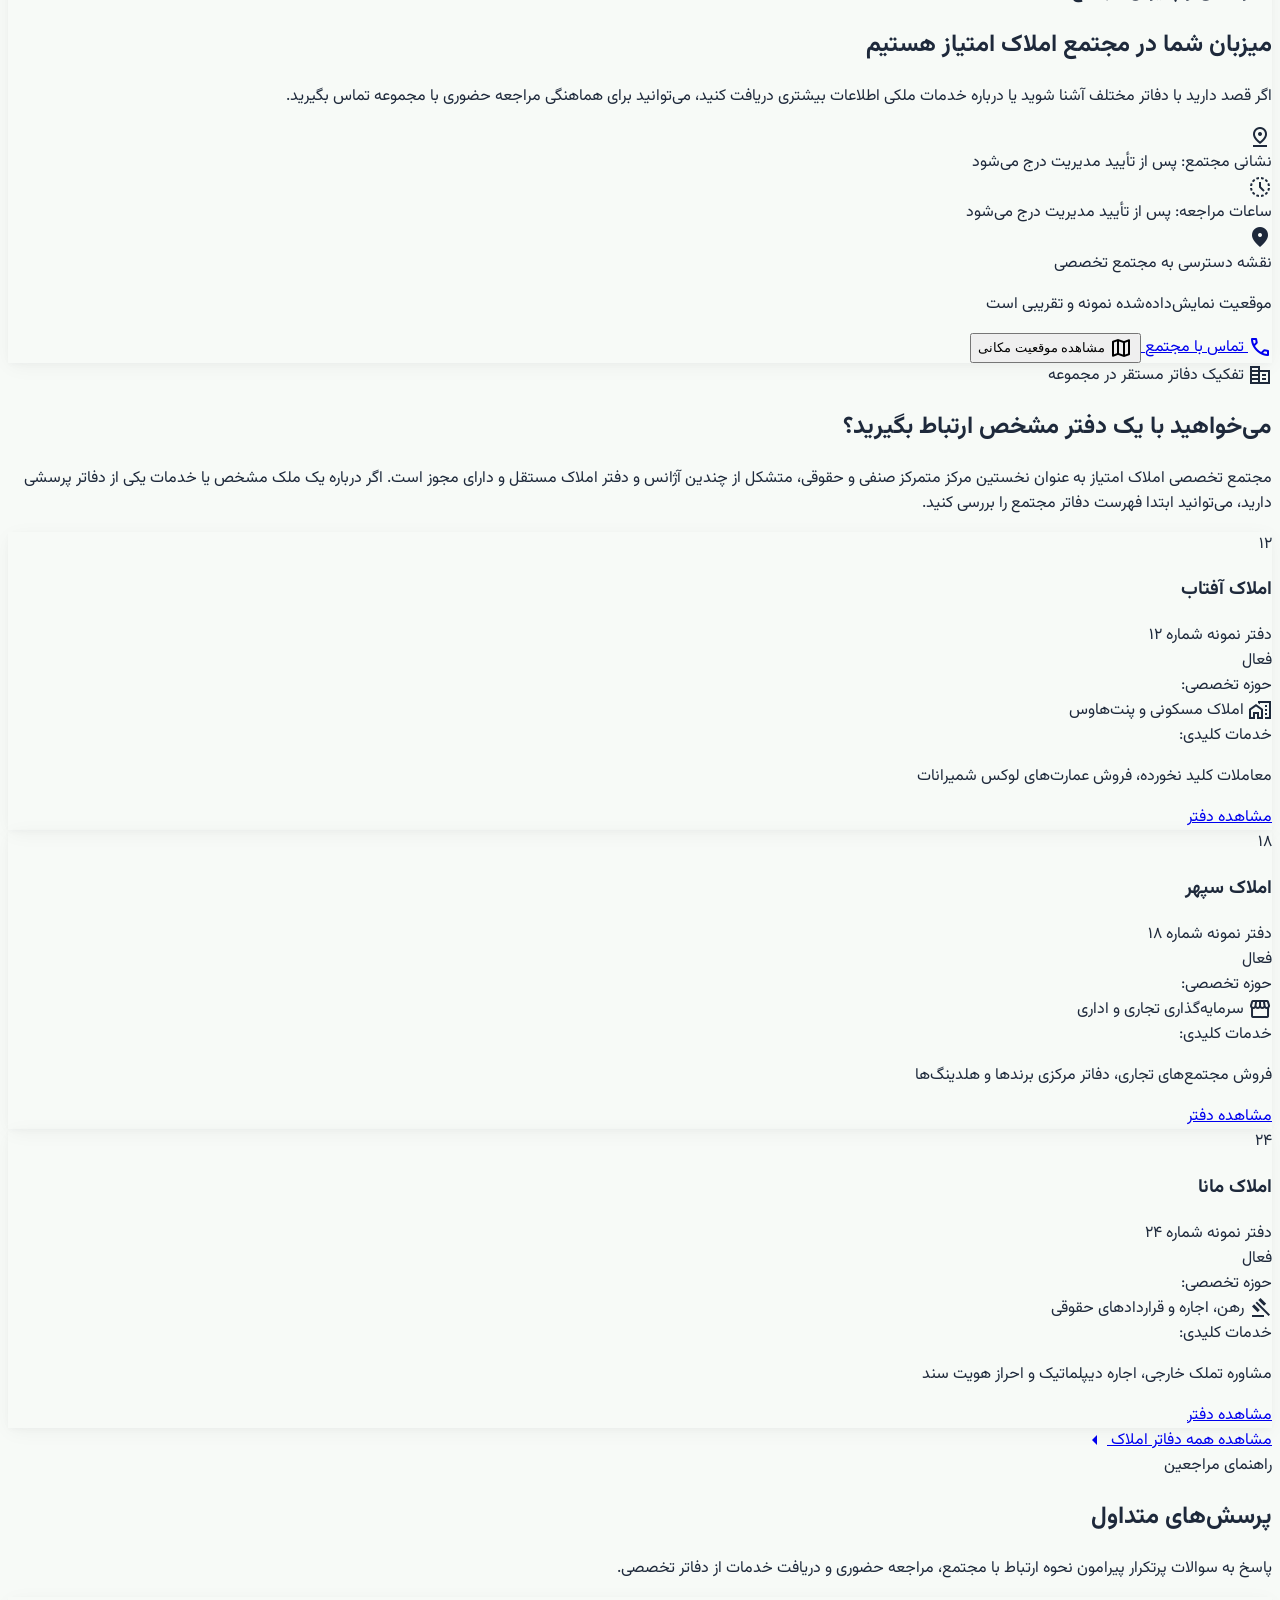
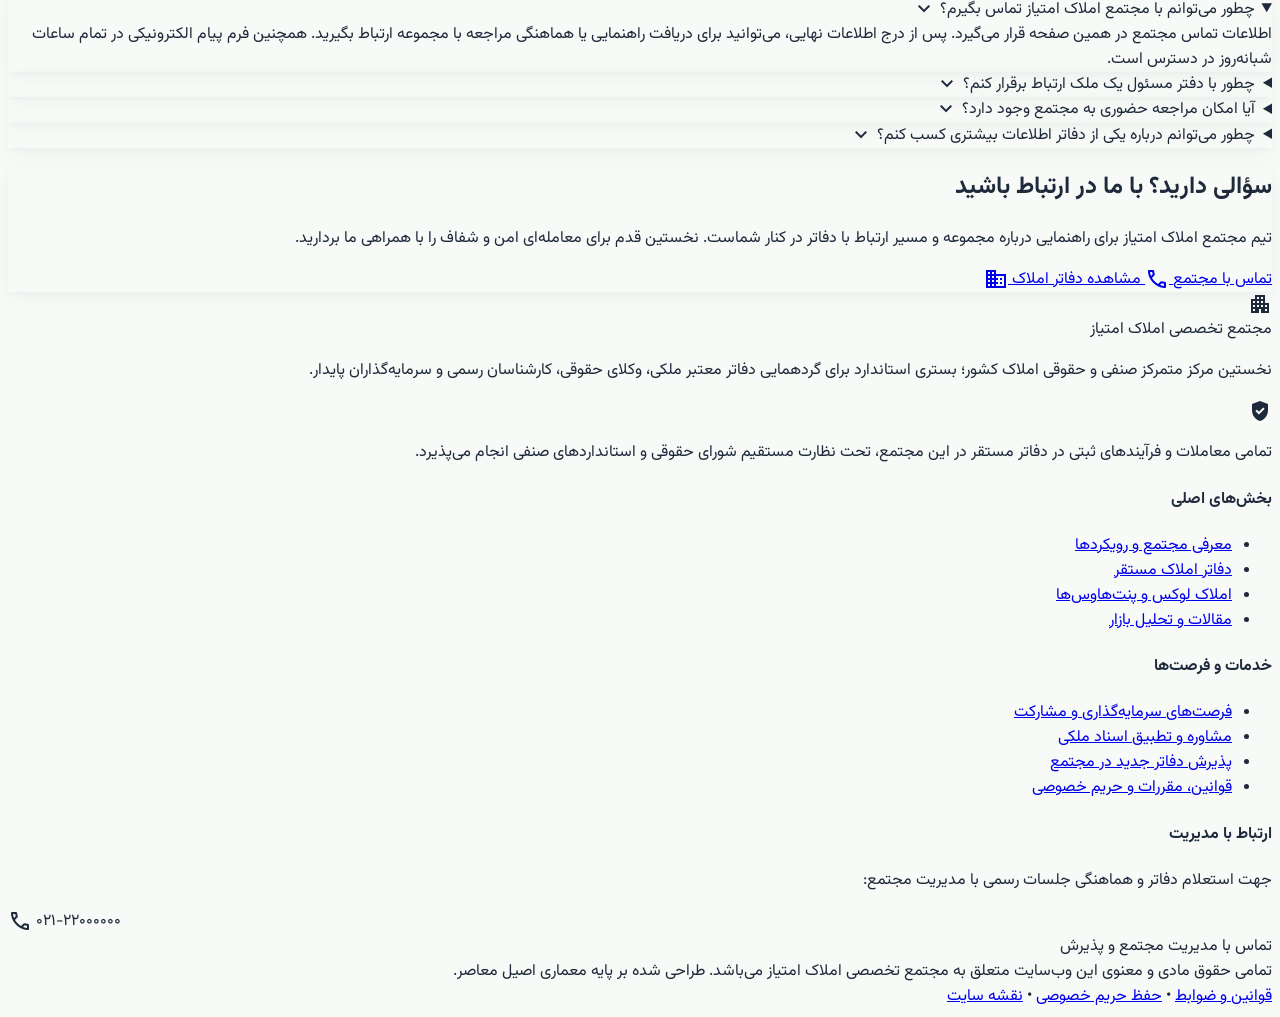
==== commit 6fa0ac14: "style: replace gold secondary with pure black" ====
--- a/about.html
+++ b/about.html
@@ -18,7 +18,7 @@
       theme: {
         extend: {
           "colors": {
-            "on-secondary-fixed": "#261900",
+            "on-secondary-fixed": "#ffffff",
             "primary-container": "#8B1E2A",
             "on-tertiary-fixed-variant": "#474742",
             "on-primary-container": "#FFDAD6",
@@ -26,7 +26,7 @@
             "on-primary": "#ffffff",
             "error": "#ba1a1a",
             "primary-fixed-dim": "#FFB3B0",
-            "on-secondary-container": "#795f2b",
+            "on-secondary-container": "#ffffff",
             "outline": "#717975",
             "surface-dim": "#d8dbd7",
             "on-primary-fixed-variant": "#8B1E2A",
@@ -37,12 +37,12 @@
             "primary": "#AF2C38",
             "on-surface-variant": "#414845",
             "surface-container-highest": "#e0e3e0",
-            "on-secondary-fixed-variant": "#5a4311",
+            "on-secondary-fixed-variant": "#e5e5e5",
             "on-tertiary-container": "#9f9d97",
-            "secondary-container": "#ffdb9b",
+            "secondary-container": "#2a2a2a",
             "on-background": "#181c1b",
             "inverse-primary": "#FFB3B0",
-            "secondary-fixed-dim": "#e4c284",
+            "secondary-fixed-dim": "#404040",
             "surface-tint": "#AF2C38",
             "surface": "#f7faf7",
             "surface-bright": "#f7faf7",
@@ -53,9 +53,9 @@
             "on-surface": "#181c1b",
             "error-container": "#ffdad6",
             "background": "#f7faf7",
-            "secondary-fixed": "#ffdea5",
+            "secondary-fixed": "#1a1a1a",
             "primary-fixed": "#FFDAD6",
-            "secondary": "#745a27",
+            "secondary": "#000000",
             "inverse-surface": "#1a1a1a",
             "on-tertiary": "#ffffff",
             "outline-variant": "#c1c8c4",
@@ -63,7 +63,7 @@
             "on-error-container": "#93000a",
             "surface-container-lowest": "#ffffff",
             "on-secondary": "#ffffff",
-            "tertiary": "#410005",
+            "tertiary": "#0b1329",
             "surface-container-low": "#f1f4f1"
           },
           "borderRadius": {
@@ -137,7 +137,7 @@
       box-shadow: 0 12px 32px -4px rgba(41, 45, 43, 0.08), 0 4px 12px -2px rgba(198, 166, 107, 0.15);
     }
     .gold-accent-border {
-      border-top: 2px solid #745a27;
+      border-top: 2px solid #000000;
     }
   </style>
 </head>
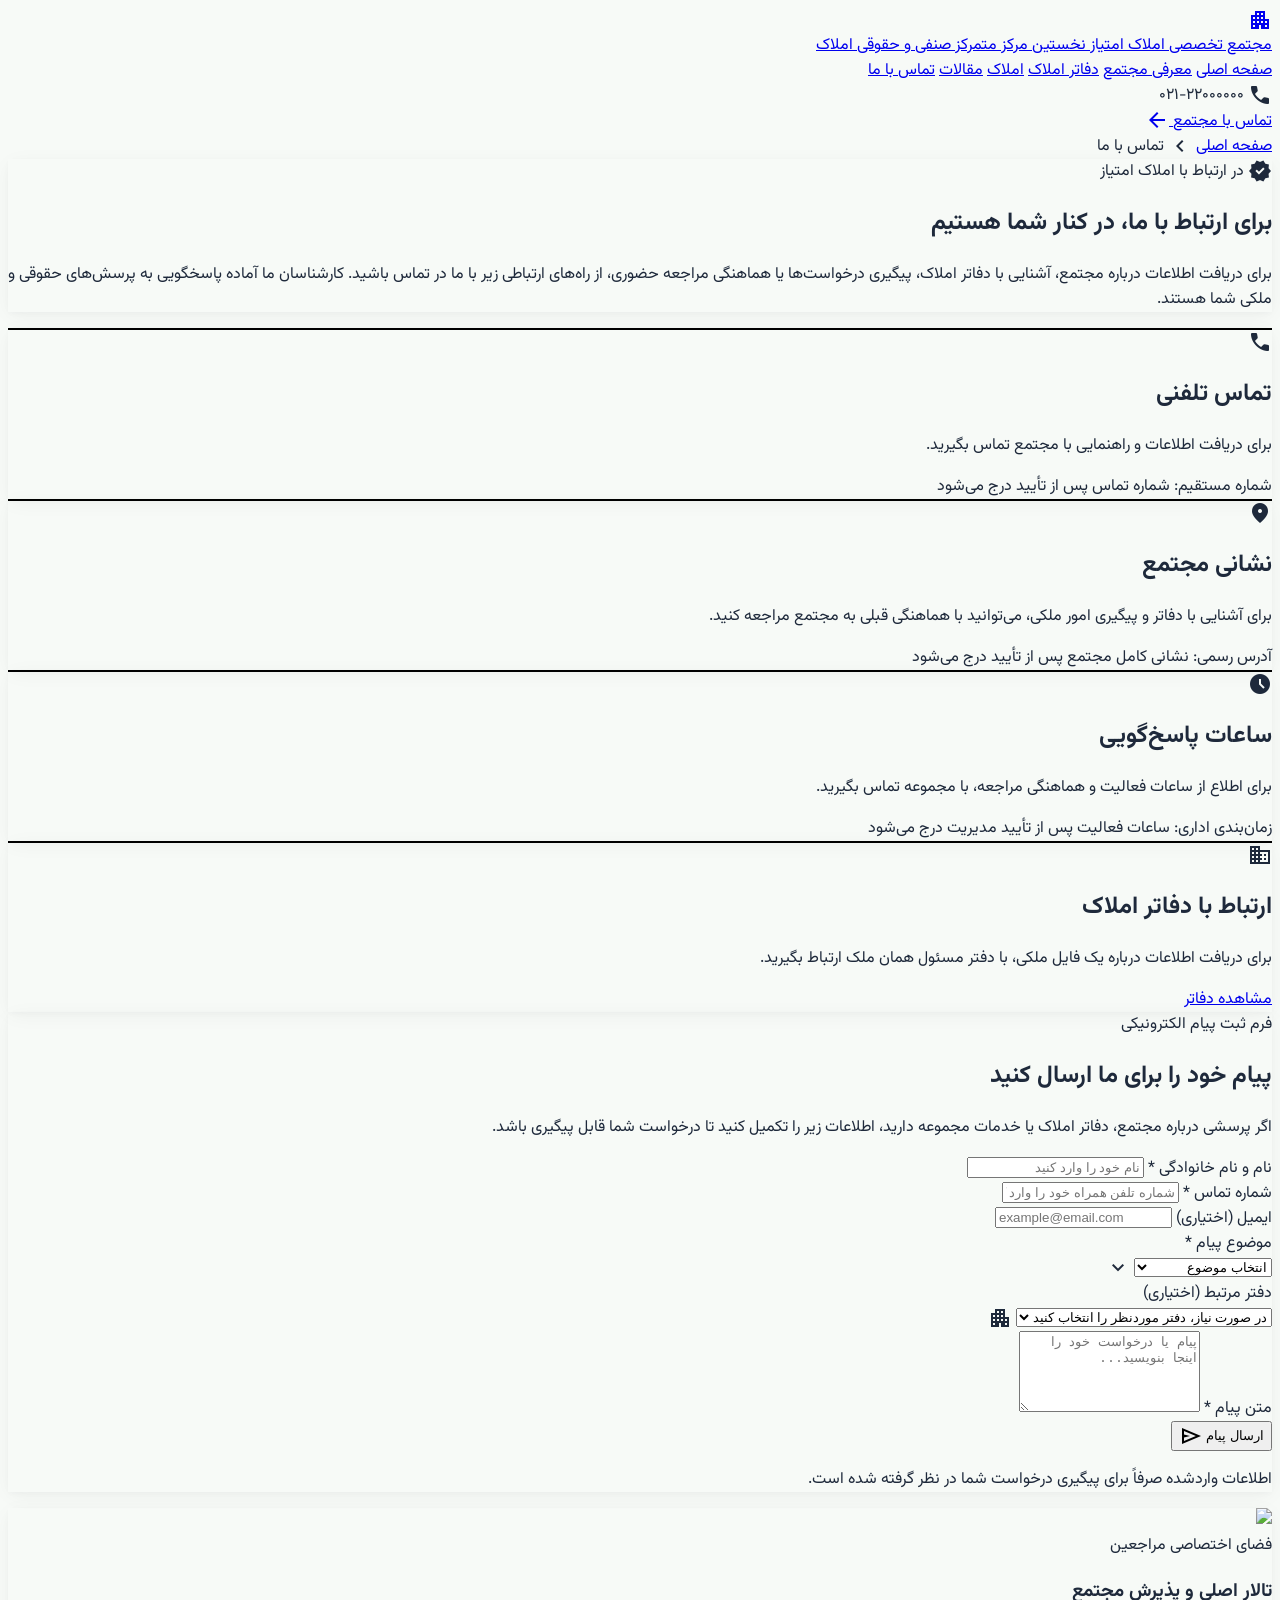
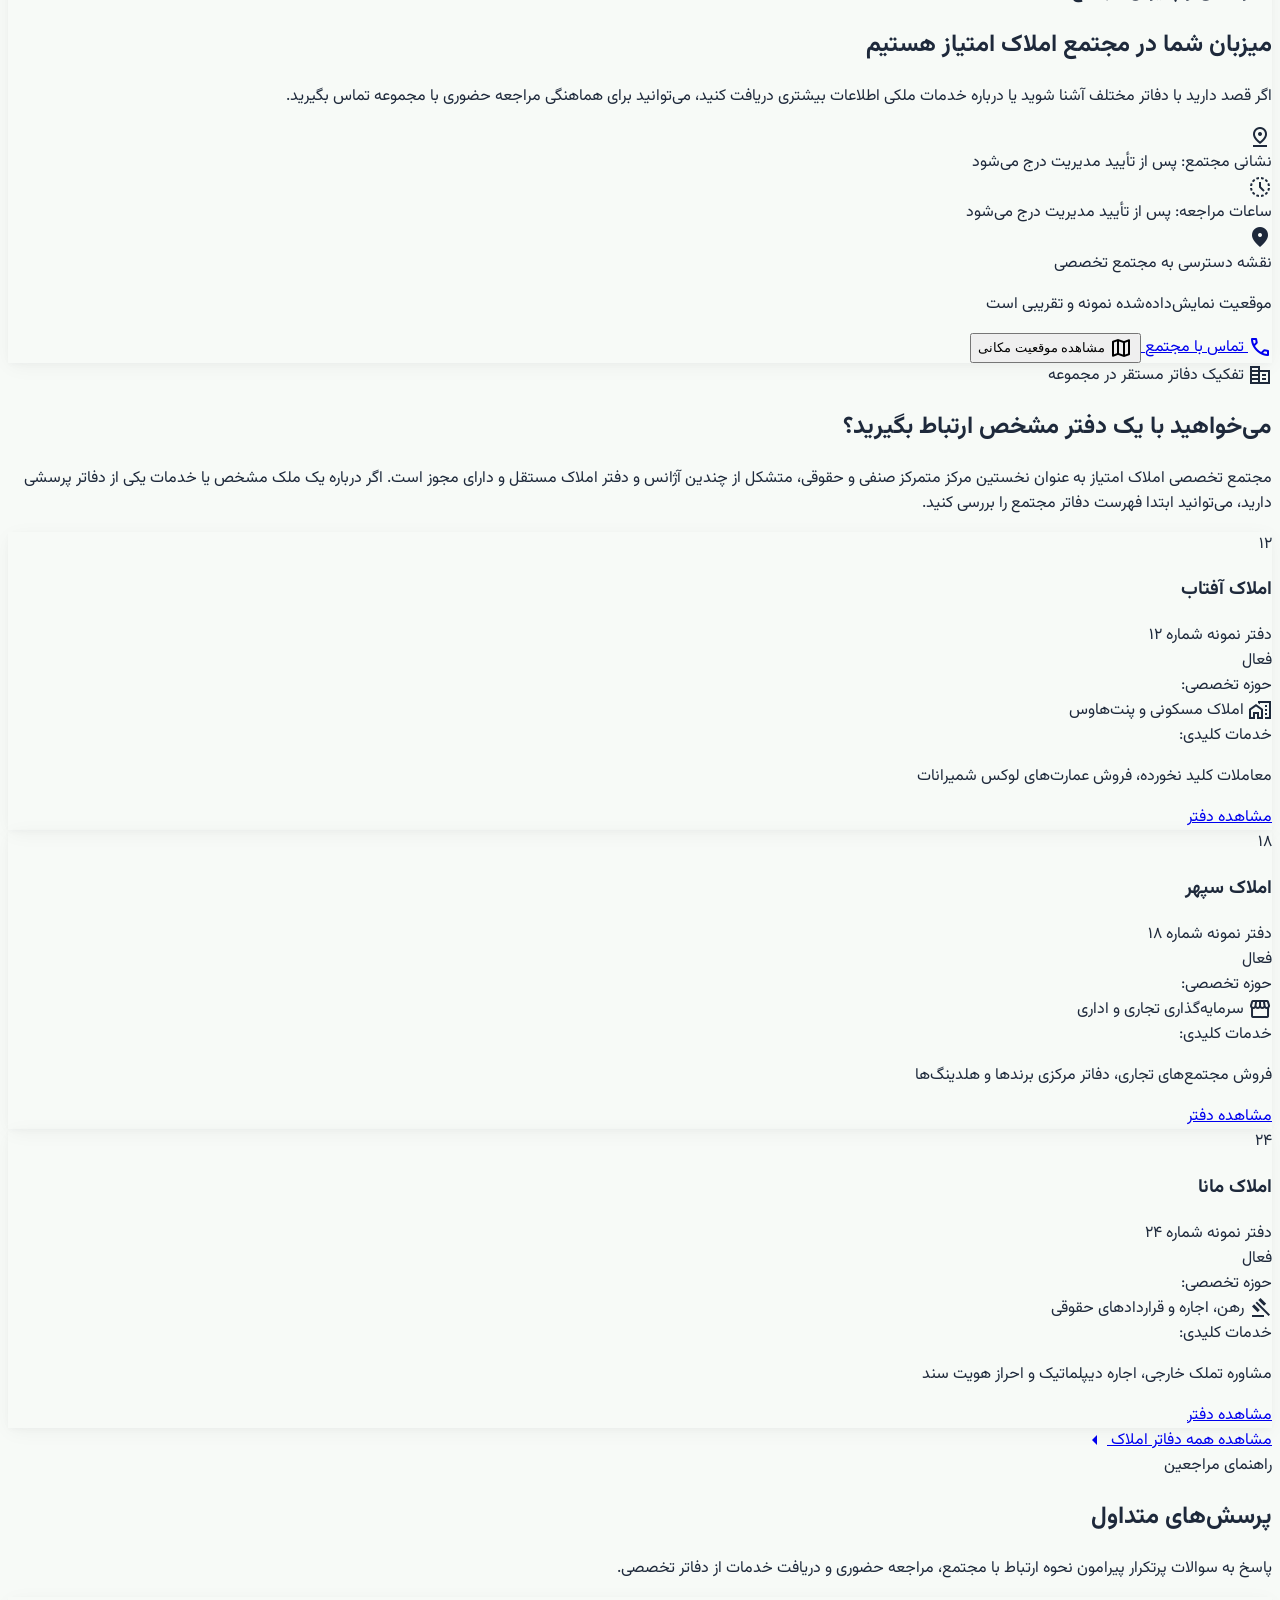
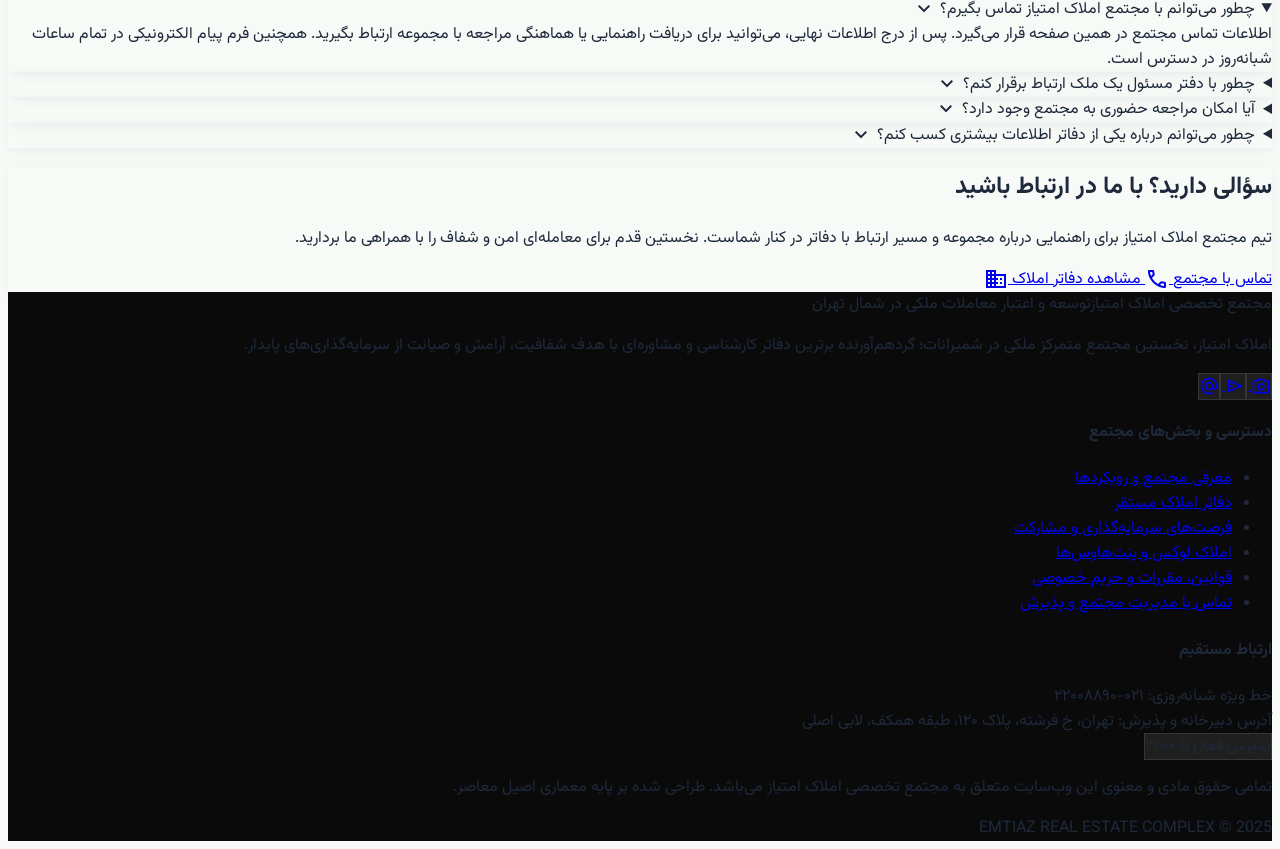
==== commit ba2268e5: "style: unify all public page footers with index.html" ====
--- a/about.html
+++ b/about.html
@@ -633,73 +633,75 @@
 </section>
 </main>
 <!-- FOOTER -->
-<footer class="bg-tertiary text-on-tertiary full-width bottom-0 border-t border-secondary/20 flat">
+<footer class="bg-tertiary dark:bg-surface-container-lowest text-on-tertiary dark:text-on-surface full-width bottom-0 border-t border-secondary/20 dark:border-outline-variant/30 flat no shadows" style="background-color: rgb(10, 10, 10);">
 <div class="w-full max-w-[1320px] mx-auto px-6 md:px-12 py-16 rtl">
-<!-- Footer Top Grid -->
-<div class="grid grid-cols-1 md:grid-cols-2 lg:grid-cols-5 gap-10 pb-12 border-b border-white/10">
-<!-- Brand Info & Legal Supervision Note (2 cols) -->
-<div class="lg:col-span-2 space-y-4">
+<div class="grid grid-cols-1 md:grid-cols-2 lg:grid-cols-12 gap-12 mb-12">
+<!-- Brand & Mission Column -->
+<div class="lg:col-span-5 text-right">
+<div class="flex items-center gap-3 mb-6"><div class="flex flex-col text-right"><span class="text-headline-md font-headline-md font-bold text-on-tertiary dark:text-on-surface tracking-tight">مجتمع تخصصی املاک امتیاز</span><span class="text-label-sm font-label-sm text-secondary-fixed mt-0.5">توسعه و اعتبار معاملات ملکی در شمال تهران</span></div></div>
+<p class="text-on-tertiary-container text-body-sm font-body-sm leading-relaxed max-w-md mb-6">املاک امتیاز، نخستین مجتمع متمرکز ملکی در شمیرانات؛ گردهم‌آورنده برترین دفاتر کارشناسی و مشاوره‌ای با هدف شفافیت، آرامش و صیانت از سرمایه‌گذاری‌های پایدار.</p>
+<!-- Social Links -->
 <div class="flex items-center gap-3">
-<div class="w-8 h-8 rounded border border-secondary flex items-center justify-center bg-white/5 text-secondary">
-<span class="material-symbols-outlined text-lg" style="font-variation-settings: 'FILL' 1;">apartment</span>
-</div>
-<span class="text-headline-md font-headline-md font-bold text-on-tertiary tracking-tight">مجتمع تخصصی املاک امتیاز</span>
-</div>
-<p class="text-body-md font-body-md text-on-tertiary-container leading-relaxed">
-            نخستین مرکز متمرکز صنفی و حقوقی املاک کشور؛ بستری استاندارد برای گردهمایی دفاتر معتبر ملکی، وکلای حقوقی، کارشناسان رسمی و سرمایه‌گذاران پایدار.
-          </p>
-<div class="p-3.5 rounded bg-white/5 border border-secondary/30 flex items-start gap-2.5">
-<span class="material-symbols-outlined text-secondary text-lg mt-0.5" style="font-variation-settings: 'FILL' 1;">verified_user</span>
-<p class="text-label-sm font-label-sm text-slate-300 leading-normal">
-              تمامی معاملات و فرآیندهای ثبتی در دفاتر مستقر در این مجتمع، تحت نظارت مستقیم شورای حقوقی و استانداردهای صنفی انجام می‌پذیرد.
-            </p>
-</div>
-</div>
-<!-- Navigation Links Columns -->
-<div class="space-y-3">
-<h4 class="text-title-md font-title-md text-white font-semibold">بخش‌های اصلی</h4>
-<ul class="space-y-2 text-body-sm font-body-sm">
-<li><a class="text-on-tertiary-container hover:text-secondary-fixed transition-colors" href="#">معرفی مجتمع و رویکردها</a></li>
-<li><a class="text-on-tertiary-container hover:text-secondary-fixed transition-colors" href="#">دفاتر املاک مستقر</a></li>
-<li><a class="text-on-tertiary-container hover:text-secondary-fixed transition-colors" href="#">املاک لوکس و پنت‌هاوس‌ها</a></li>
-<li><a class="text-on-tertiary-container hover:text-secondary-fixed transition-colors" href="#">مقالات و تحلیل بازار</a></li>
+<a class="w-9 h-9 rounded-lg bg-tertiary-container flex items-center justify-center text-on-tertiary-container hover:text-secondary-fixed hover:bg-surface-container-highest/20 transition-all" href="#" title="اینستاگرام" style="background-color: rgb(31, 31, 31); border: 1px solid rgba(255, 255, 255, 0.1);">
+<span class="material-symbols-outlined" data-icon="photo_camera" style="font-size: 20px;">photo_camera</span>
+</a>
+<a class="w-9 h-9 rounded-lg bg-tertiary-container flex items-center justify-center text-on-tertiary-container hover:text-secondary-fixed hover:bg-surface-container-highest/20 transition-all" href="#" title="تلگرام" style="background-color: rgb(31, 31, 31); border: 1px solid rgba(255, 255, 255, 0.1);">
+<span class="material-symbols-outlined" data-icon="send" style="font-size: 20px;">send</span>
+</a>
+<a class="w-9 h-9 rounded-lg bg-tertiary-container flex items-center justify-center text-on-tertiary-container hover:text-secondary-fixed hover:bg-surface-container-highest/20 transition-all" href="#" title="ارتباط مستقیم" style="background-color: rgb(31, 31, 31); border: 1px solid rgba(255, 255, 255, 0.1);">
+<span class="material-symbols-outlined" data-icon="alternate_email" style="font-size: 20px;">alternate_email</span>
+</a>
+</div>
+</div>
+<!-- Links Column 1: Core Navigation (From JSON) -->
+<div class="lg:col-span-4 text-right">
+<h4 class="text-title-md font-title-md font-bold text-secondary-fixed mb-4">دسترسی و بخش‌های مجتمع</h4>
+<ul class="space-y-3">
+<li class="">
+<a class="text-on-tertiary-container dark:text-on-surface-variant hover:text-secondary-fixed dark:hover:text-secondary-container transition-colors duration-200 text-body-sm font-body-sm" href="#about-complex">معرفی مجتمع و رویکردها</a>
+</li>
+<li class="">
+<a class="text-on-tertiary-container dark:text-on-surface-variant hover:text-secondary-fixed dark:hover:text-secondary-container transition-colors duration-200 text-body-sm font-body-sm" href="#offices">دفاتر املاک مستقر</a>
+</li>
+<li class="">
+<a class="text-on-tertiary-container dark:text-on-surface-variant hover:text-secondary-fixed dark:hover:text-secondary-container transition-colors duration-200 text-body-sm font-body-sm" href="#">فرصت‌های سرمایه‌گذاری و مشارکت</a>
+</li>
+<li class="">
+<a class="text-on-tertiary-container dark:text-on-surface-variant hover:text-secondary-fixed dark:hover:text-secondary-container transition-colors duration-200 text-body-sm font-body-sm" href="#properties">املاک لوکس و پنت‌هاوس‌ها</a>
+</li>
+<li class="">
+<a class="text-on-tertiary-container dark:text-on-surface-variant hover:text-secondary-fixed dark:hover:text-secondary-container transition-colors duration-200 text-body-sm font-body-sm" href="#">قوانین، مقررات و حریم خصوصی</a>
+</li>
+<li class="">
+<a class="text-on-tertiary-container dark:text-on-surface-variant hover:text-secondary-fixed dark:hover:text-secondary-container transition-colors duration-200 text-body-sm font-body-sm" href="#contact">تماس با مدیریت مجتمع و پذیرش</a>
+</li>
 </ul>
 </div>
-<div class="space-y-3">
-<h4 class="text-title-md font-title-md text-white font-semibold">خدمات و فرصت‌ها</h4>
-<ul class="space-y-2 text-body-sm font-body-sm">
-<li><a class="text-on-tertiary-container hover:text-secondary-fixed transition-colors" href="#">فرصت‌های سرمایه‌گذاری و مشارکت</a></li>
-<li><a class="text-on-tertiary-container hover:text-secondary-fixed transition-colors" href="#">مشاوره و تطبیق اسناد ملکی</a></li>
-<li><a class="text-on-tertiary-container hover:text-secondary-fixed transition-colors" href="#">پذیرش دفاتر جدید در مجتمع</a></li>
-<li><a class="text-on-tertiary-container hover:text-secondary-fixed transition-colors" href="#">قوانین، مقررات و حریم خصوصی</a></li>
-</ul>
-</div>
-<div class="space-y-3">
-<h4 class="text-title-md font-title-md text-white font-semibold">ارتباط با مدیریت</h4>
-<p class="text-body-sm font-body-sm text-on-tertiary-container">
-            جهت استعلام دفاتر و هماهنگی جلسات رسمی با مدیریت مجتمع:
-          </p>
-<div class="text-label-md font-label-md text-secondary-fixed space-y-1">
-<div class="flex items-center gap-1.5" dir="ltr">
-<span class="material-symbols-outlined text-sm">phone</span>
-<span>۰۲۱-۲۲۰۰۰۰۰۰</span>
-</div>
-<div class="text-label-sm font-label-sm text-on-tertiary-container">تماس با مدیریت مجتمع و پذیرش</div>
-</div>
-</div>
-</div>
-<!-- Copyright Bottom Bar -->
-<div class="pt-8 flex flex-col md:flex-row items-center justify-between gap-4 text-body-sm font-body-sm text-on-tertiary-container">
-<div>
-          تمامی حقوق مادی و معنوی این وب‌سایت متعلق به مجتمع تخصصی املاک امتیاز می‌باشد. طراحی شده بر پایه معماری اصیل معاصر.
-        </div>
-<div class="flex items-center gap-6 text-label-sm font-label-sm">
-<a class="hover:text-secondary-fixed transition-colors" href="#">قوانین و ضوابط</a>
-<span class="text-outline/40">•</span>
-<a class="hover:text-secondary-fixed transition-colors" href="#">حفظ حریم خصوصی</a>
-<span class="text-outline/40">•</span>
-<a class="hover:text-secondary-fixed transition-colors" href="#">نقشه سایت</a>
-</div>
+<!-- Links Column 2: Working Hours & Hotline -->
+<div class="lg:col-span-3 text-right">
+<h4 class="text-title-md font-title-md font-bold text-secondary-fixed mb-4">ارتباط مستقیم</h4>
+<div class="space-y-4 text-body-sm font-body-sm text-on-tertiary-container">
+<div>
+<span class="block text-outline font-medium mb-1">خط ویژه شبانه‌روزی:</span>
+<span class="text-headline-sm font-headline-sm text-secondary-fixed font-bold font-mono dir-ltr inline-block">۰۲۱-۲۲۰۰۸۸۹۰</span>
+</div>
+<div>
+<span class="block text-outline font-medium mb-1">آدرس دبیرخانه و پذیرش:</span>
+<span class="text-on-tertiary leading-relaxed">تهران، خ فرشته، پلاک ۱۲۰، طبقه همکف، لابی اصلی</span>
+</div>
+<div class="pt-2">
+<span class="inline-flex items-center gap-1.5 px-3 py-1 rounded bg-tertiary-container text-secondary-fixed text-label-sm font-label-sm" style="background-color: rgb(31, 31, 31); border: 1px solid rgba(255, 255, 255, 0.1);">
+<span class="w-2 h-2 rounded-full bg-secondary-fixed"></span>
+<span class="">پذیرش فعال تا ۲۱:۰۰</span>
+</span>
+</div>
+</div>
+</div>
+</div>
+<!-- Bottom Copyright & Architecture Notice -->
+<div class="pt-8 border-t border-secondary/20 dark:border-outline-variant/30 flex flex-col sm:flex-row items-center justify-between text-body-sm font-body-sm text-on-tertiary-container gap-4">
+<p class="text-center sm:text-right">تمامی حقوق مادی و معنوی این وب‌سایت متعلق به مجتمع تخصصی املاک امتیاز می‌باشد. طراحی شده بر پایه معماری اصیل معاصر.</p>
+<span class="text-label-sm font-label-sm text-outline font-mono">EMTIAZ REAL ESTATE COMPLEX © 2025</span>
 </div>
 </div>
 </footer>
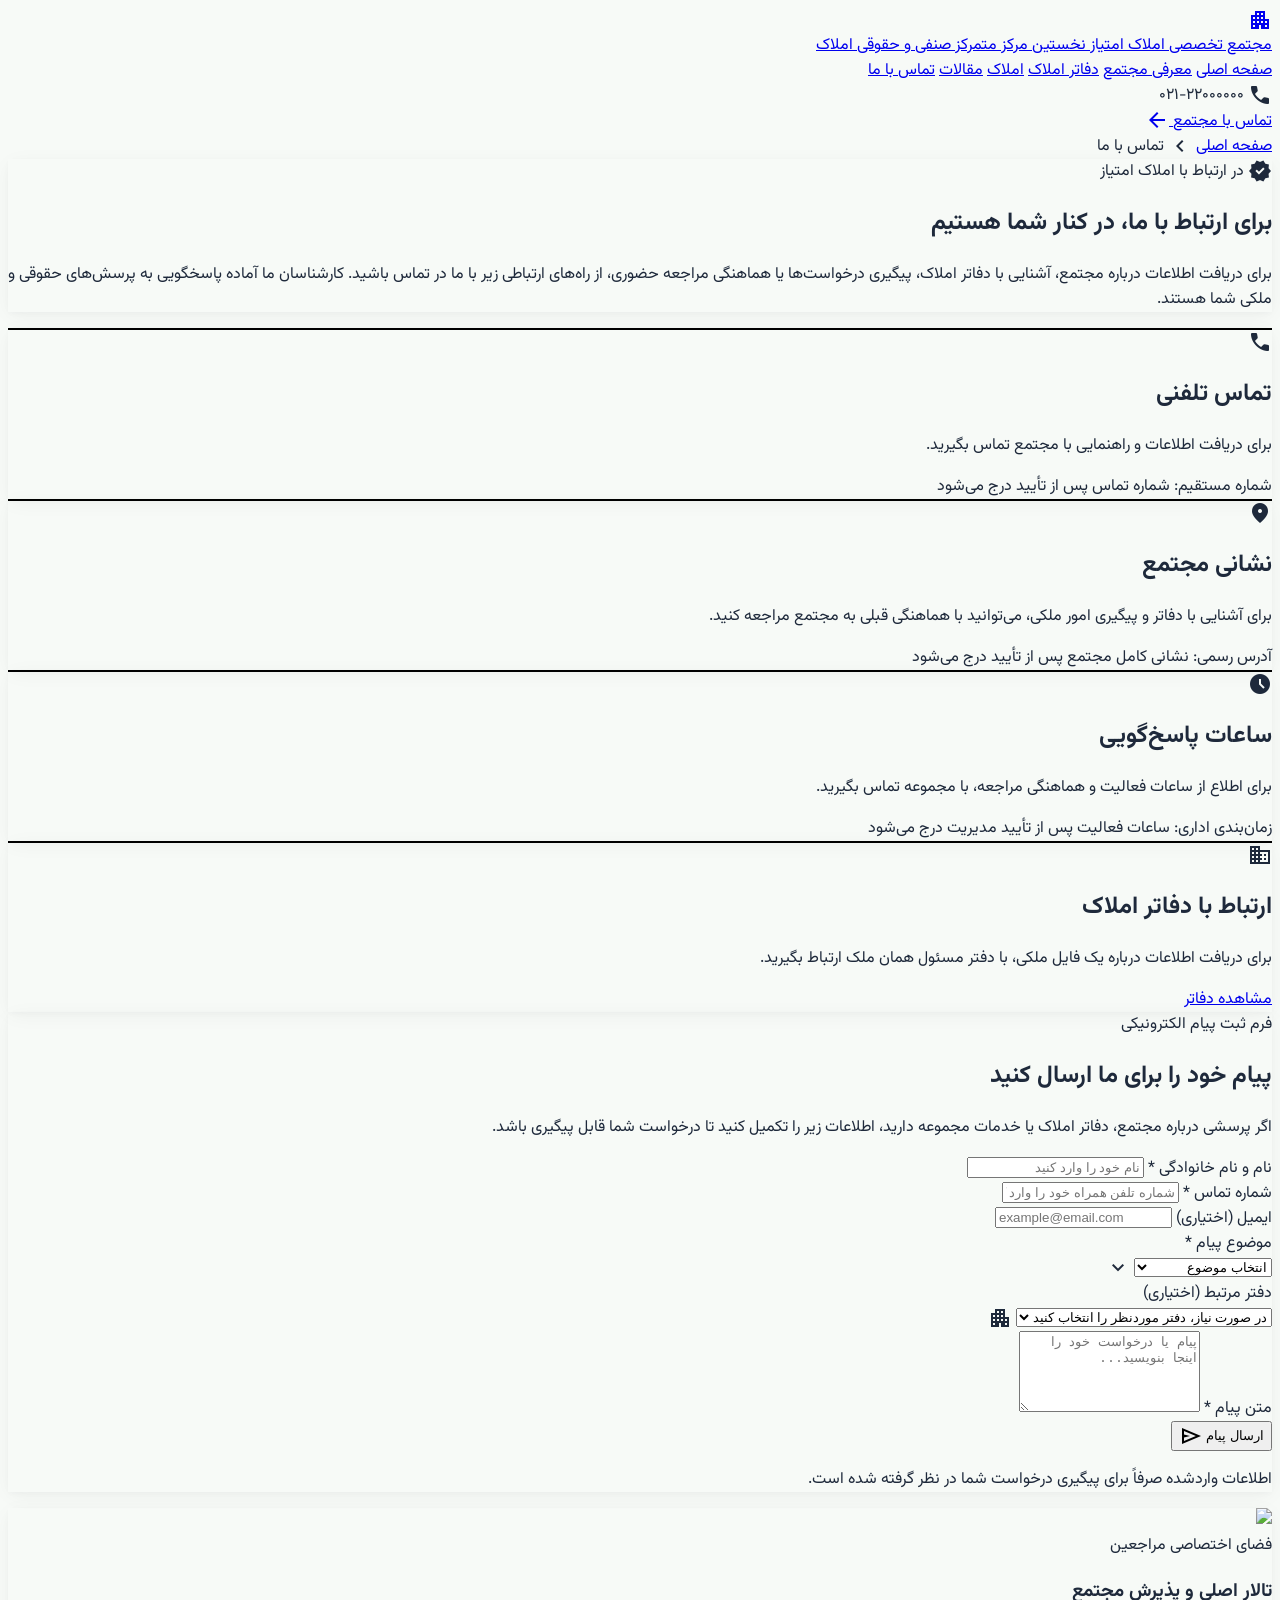
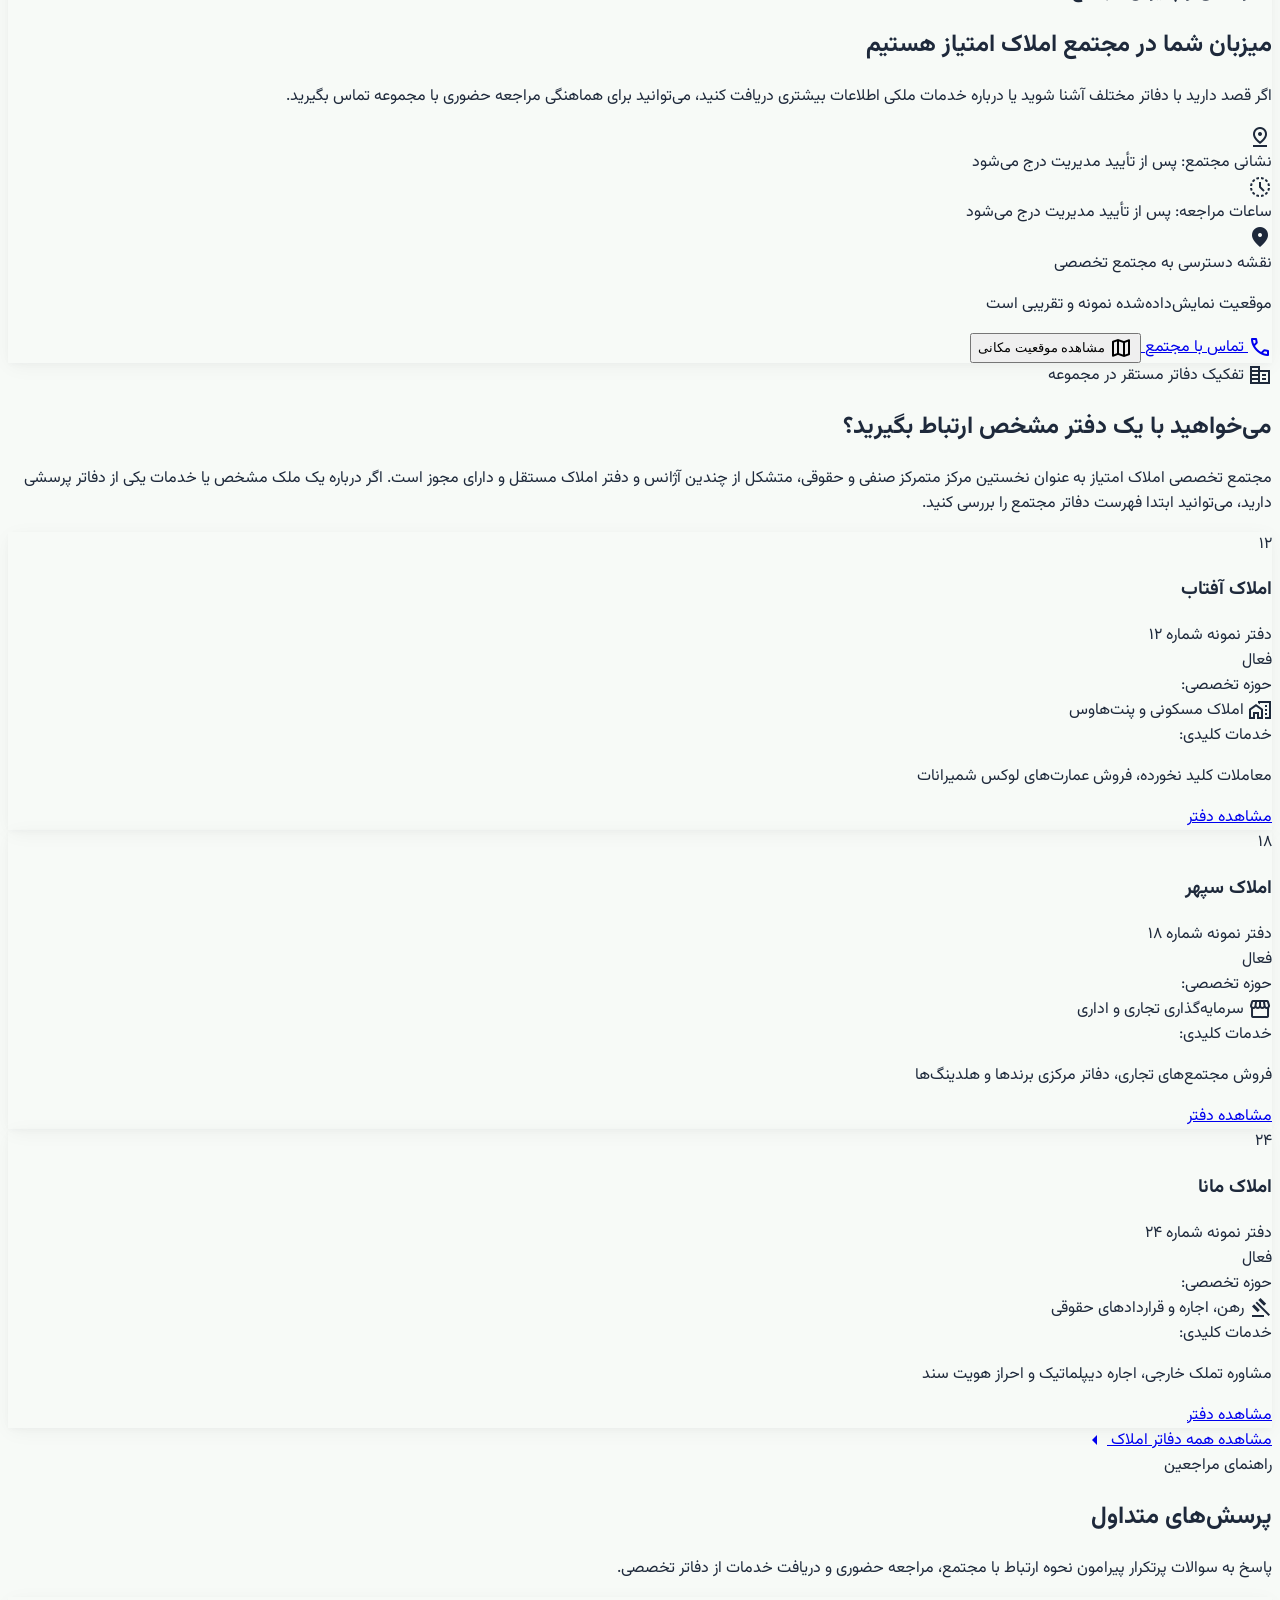
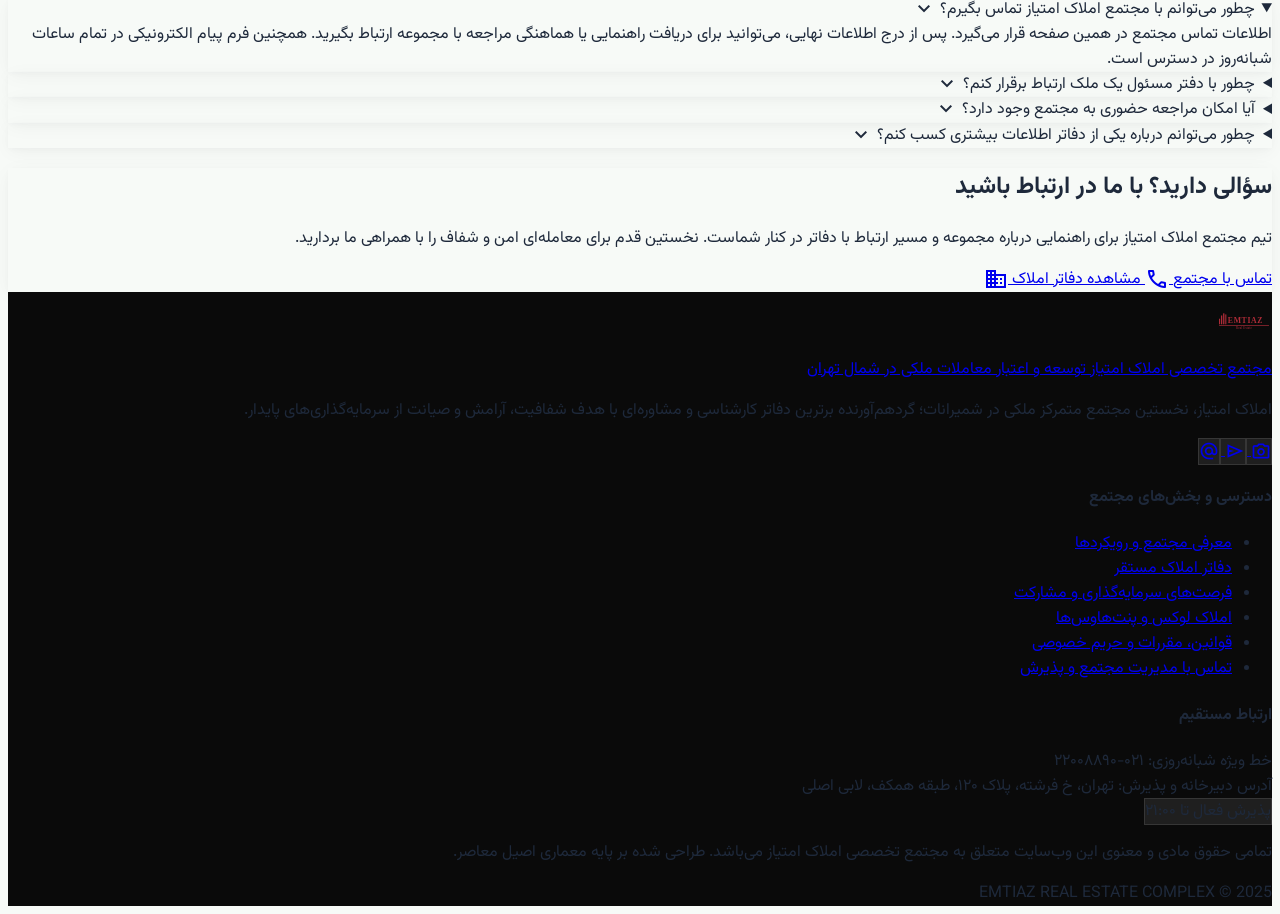
==== commit dfb4a622: "feat: add official EMTIAZ logo to navbar and footer on all pages" ====
--- a/about.html
+++ b/about.html
@@ -638,60 +638,68 @@
 <div class="grid grid-cols-1 md:grid-cols-2 lg:grid-cols-12 gap-12 mb-12">
 <!-- Brand & Mission Column -->
 <div class="lg:col-span-5 text-right">
-<div class="flex items-center gap-3 mb-6"><div class="flex flex-col text-right"><span class="text-headline-md font-headline-md font-bold text-on-tertiary dark:text-on-surface tracking-tight">مجتمع تخصصی املاک امتیاز</span><span class="text-label-sm font-label-sm text-secondary-fixed mt-0.5">توسعه و اعتبار معاملات ملکی در شمال تهران</span></div></div>
-<p class="text-on-tertiary-container text-body-sm font-body-sm leading-relaxed max-w-md mb-6">املاک امتیاز، نخستین مجتمع متمرکز ملکی در شمیرانات؛ گردهم‌آورنده برترین دفاتر کارشناسی و مشاوره‌ای با هدف شفافیت، آرامش و صیانت از سرمایه‌گذاری‌های پایدار.</p>
+<div class="flex items-center gap-3 mb-6">
+<a href="index.html" class="inline-flex items-center gap-3 group">
+<img src="assets/logo.svg" alt="املاک امتیاز | EMTIAZ Real Estate" class="h-14 w-auto object-contain brightness-0 invert" width="56" height="56" />
+<div class="flex flex-col text-right">
+<span class="text-headline-md font-headline-md font-bold text-white tracking-tight">مجتمع تخصصی املاک امتیاز</span>
+<span class="text-label-sm font-label-sm text-white/70 mt-0.5">توسعه و اعتبار معاملات ملکی در شمال تهران</span>
+</div>
+</a>
+</div>
+<p class="text-white/70 text-body-sm font-body-sm leading-relaxed max-w-md mb-6">املاک امتیاز، نخستین مجتمع متمرکز ملکی در شمیرانات؛ گردهم‌آورنده برترین دفاتر کارشناسی و مشاوره‌ای با هدف شفافیت، آرامش و صیانت از سرمایه‌گذاری‌های پایدار.</p>
 <!-- Social Links -->
 <div class="flex items-center gap-3">
-<a class="w-9 h-9 rounded-lg bg-tertiary-container flex items-center justify-center text-on-tertiary-container hover:text-secondary-fixed hover:bg-surface-container-highest/20 transition-all" href="#" title="اینستاگرام" style="background-color: rgb(31, 31, 31); border: 1px solid rgba(255, 255, 255, 0.1);">
+<a class="w-9 h-9 rounded-lg bg-tertiary-container flex items-center justify-center text-white/70 hover:text-white hover:bg-surface-container-highest/20 transition-all" href="#" title="اینستاگرام" style="background-color: rgb(31, 31, 31); border: 1px solid rgba(255, 255, 255, 0.1);">
 <span class="material-symbols-outlined" data-icon="photo_camera" style="font-size: 20px;">photo_camera</span>
 </a>
-<a class="w-9 h-9 rounded-lg bg-tertiary-container flex items-center justify-center text-on-tertiary-container hover:text-secondary-fixed hover:bg-surface-container-highest/20 transition-all" href="#" title="تلگرام" style="background-color: rgb(31, 31, 31); border: 1px solid rgba(255, 255, 255, 0.1);">
+<a class="w-9 h-9 rounded-lg bg-tertiary-container flex items-center justify-center text-white/70 hover:text-white hover:bg-surface-container-highest/20 transition-all" href="#" title="تلگرام" style="background-color: rgb(31, 31, 31); border: 1px solid rgba(255, 255, 255, 0.1);">
 <span class="material-symbols-outlined" data-icon="send" style="font-size: 20px;">send</span>
 </a>
-<a class="w-9 h-9 rounded-lg bg-tertiary-container flex items-center justify-center text-on-tertiary-container hover:text-secondary-fixed hover:bg-surface-container-highest/20 transition-all" href="#" title="ارتباط مستقیم" style="background-color: rgb(31, 31, 31); border: 1px solid rgba(255, 255, 255, 0.1);">
+<a class="w-9 h-9 rounded-lg bg-tertiary-container flex items-center justify-center text-white/70 hover:text-white hover:bg-surface-container-highest/20 transition-all" href="#" title="ارتباط مستقیم" style="background-color: rgb(31, 31, 31); border: 1px solid rgba(255, 255, 255, 0.1);">
 <span class="material-symbols-outlined" data-icon="alternate_email" style="font-size: 20px;">alternate_email</span>
 </a>
 </div>
 </div>
 <!-- Links Column 1: Core Navigation (From JSON) -->
 <div class="lg:col-span-4 text-right">
-<h4 class="text-title-md font-title-md font-bold text-secondary-fixed mb-4">دسترسی و بخش‌های مجتمع</h4>
+<h4 class="text-title-md font-title-md font-bold text-white mb-4">دسترسی و بخش‌های مجتمع</h4>
 <ul class="space-y-3">
 <li class="">
-<a class="text-on-tertiary-container dark:text-on-surface-variant hover:text-secondary-fixed dark:hover:text-secondary-container transition-colors duration-200 text-body-sm font-body-sm" href="#about-complex">معرفی مجتمع و رویکردها</a>
+<a class="text-white/70 dark:text-on-surface-variant hover:text-white dark:hover:text-secondary-container transition-colors duration-200 text-body-sm font-body-sm" href="#about-complex">معرفی مجتمع و رویکردها</a>
 </li>
 <li class="">
-<a class="text-on-tertiary-container dark:text-on-surface-variant hover:text-secondary-fixed dark:hover:text-secondary-container transition-colors duration-200 text-body-sm font-body-sm" href="#offices">دفاتر املاک مستقر</a>
+<a class="text-white/70 dark:text-on-surface-variant hover:text-white dark:hover:text-secondary-container transition-colors duration-200 text-body-sm font-body-sm" href="#offices">دفاتر املاک مستقر</a>
 </li>
 <li class="">
-<a class="text-on-tertiary-container dark:text-on-surface-variant hover:text-secondary-fixed dark:hover:text-secondary-container transition-colors duration-200 text-body-sm font-body-sm" href="#">فرصت‌های سرمایه‌گذاری و مشارکت</a>
+<a class="text-white/70 dark:text-on-surface-variant hover:text-white dark:hover:text-secondary-container transition-colors duration-200 text-body-sm font-body-sm" href="#">فرصت‌های سرمایه‌گذاری و مشارکت</a>
 </li>
 <li class="">
-<a class="text-on-tertiary-container dark:text-on-surface-variant hover:text-secondary-fixed dark:hover:text-secondary-container transition-colors duration-200 text-body-sm font-body-sm" href="#properties">املاک لوکس و پنت‌هاوس‌ها</a>
+<a class="text-white/70 dark:text-on-surface-variant hover:text-white dark:hover:text-secondary-container transition-colors duration-200 text-body-sm font-body-sm" href="#properties">املاک لوکس و پنت‌هاوس‌ها</a>
 </li>
 <li class="">
-<a class="text-on-tertiary-container dark:text-on-surface-variant hover:text-secondary-fixed dark:hover:text-secondary-container transition-colors duration-200 text-body-sm font-body-sm" href="#">قوانین، مقررات و حریم خصوصی</a>
+<a class="text-white/70 dark:text-on-surface-variant hover:text-white dark:hover:text-secondary-container transition-colors duration-200 text-body-sm font-body-sm" href="#">قوانین، مقررات و حریم خصوصی</a>
 </li>
 <li class="">
-<a class="text-on-tertiary-container dark:text-on-surface-variant hover:text-secondary-fixed dark:hover:text-secondary-container transition-colors duration-200 text-body-sm font-body-sm" href="#contact">تماس با مدیریت مجتمع و پذیرش</a>
+<a class="text-white/70 dark:text-on-surface-variant hover:text-white dark:hover:text-secondary-container transition-colors duration-200 text-body-sm font-body-sm" href="#contact">تماس با مدیریت مجتمع و پذیرش</a>
 </li>
 </ul>
 </div>
 <!-- Links Column 2: Working Hours & Hotline -->
 <div class="lg:col-span-3 text-right">
-<h4 class="text-title-md font-title-md font-bold text-secondary-fixed mb-4">ارتباط مستقیم</h4>
-<div class="space-y-4 text-body-sm font-body-sm text-on-tertiary-container">
-<div>
-<span class="block text-outline font-medium mb-1">خط ویژه شبانه‌روزی:</span>
-<span class="text-headline-sm font-headline-sm text-secondary-fixed font-bold font-mono dir-ltr inline-block">۰۲۱-۲۲۰۰۸۸۹۰</span>
-</div>
-<div>
-<span class="block text-outline font-medium mb-1">آدرس دبیرخانه و پذیرش:</span>
+<h4 class="text-title-md font-title-md font-bold text-white mb-4">ارتباط مستقیم</h4>
+<div class="space-y-4 text-body-sm font-body-sm text-white/70">
+<div>
+<span class="block text-white/60 font-medium mb-1">خط ویژه شبانه‌روزی:</span>
+<span class="text-headline-sm font-headline-sm text-white font-bold font-mono dir-ltr inline-block">۰۲۱-۲۲۰۰۸۸۹۰</span>
+</div>
+<div>
+<span class="block text-white/60 font-medium mb-1">آدرس دبیرخانه و پذیرش:</span>
 <span class="text-on-tertiary leading-relaxed">تهران، خ فرشته، پلاک ۱۲۰، طبقه همکف، لابی اصلی</span>
 </div>
 <div class="pt-2">
-<span class="inline-flex items-center gap-1.5 px-3 py-1 rounded bg-tertiary-container text-secondary-fixed text-label-sm font-label-sm" style="background-color: rgb(31, 31, 31); border: 1px solid rgba(255, 255, 255, 0.1);">
-<span class="w-2 h-2 rounded-full bg-secondary-fixed"></span>
+<span class="inline-flex items-center gap-1.5 px-3 py-1 rounded bg-tertiary-container text-white text-label-sm font-label-sm" style="background-color: rgb(31, 31, 31); border: 1px solid rgba(255, 255, 255, 0.1);">
+<span class="w-2 h-2 rounded-full bg-white"></span>
 <span class="">پذیرش فعال تا ۲۱:۰۰</span>
 </span>
 </div>
@@ -699,9 +707,9 @@
 </div>
 </div>
 <!-- Bottom Copyright & Architecture Notice -->
-<div class="pt-8 border-t border-secondary/20 dark:border-outline-variant/30 flex flex-col sm:flex-row items-center justify-between text-body-sm font-body-sm text-on-tertiary-container gap-4">
+<div class="pt-8 border-t border-secondary/20 dark:border-outline-variant/30 flex flex-col sm:flex-row items-center justify-between text-body-sm font-body-sm text-white/70 gap-4">
 <p class="text-center sm:text-right">تمامی حقوق مادی و معنوی این وب‌سایت متعلق به مجتمع تخصصی املاک امتیاز می‌باشد. طراحی شده بر پایه معماری اصیل معاصر.</p>
-<span class="text-label-sm font-label-sm text-outline font-mono">EMTIAZ REAL ESTATE COMPLEX © 2025</span>
+<span class="text-label-sm font-label-sm text-white/60 font-mono">EMTIAZ REAL ESTATE COMPLEX © 2025</span>
 </div>
 </div>
 </footer>
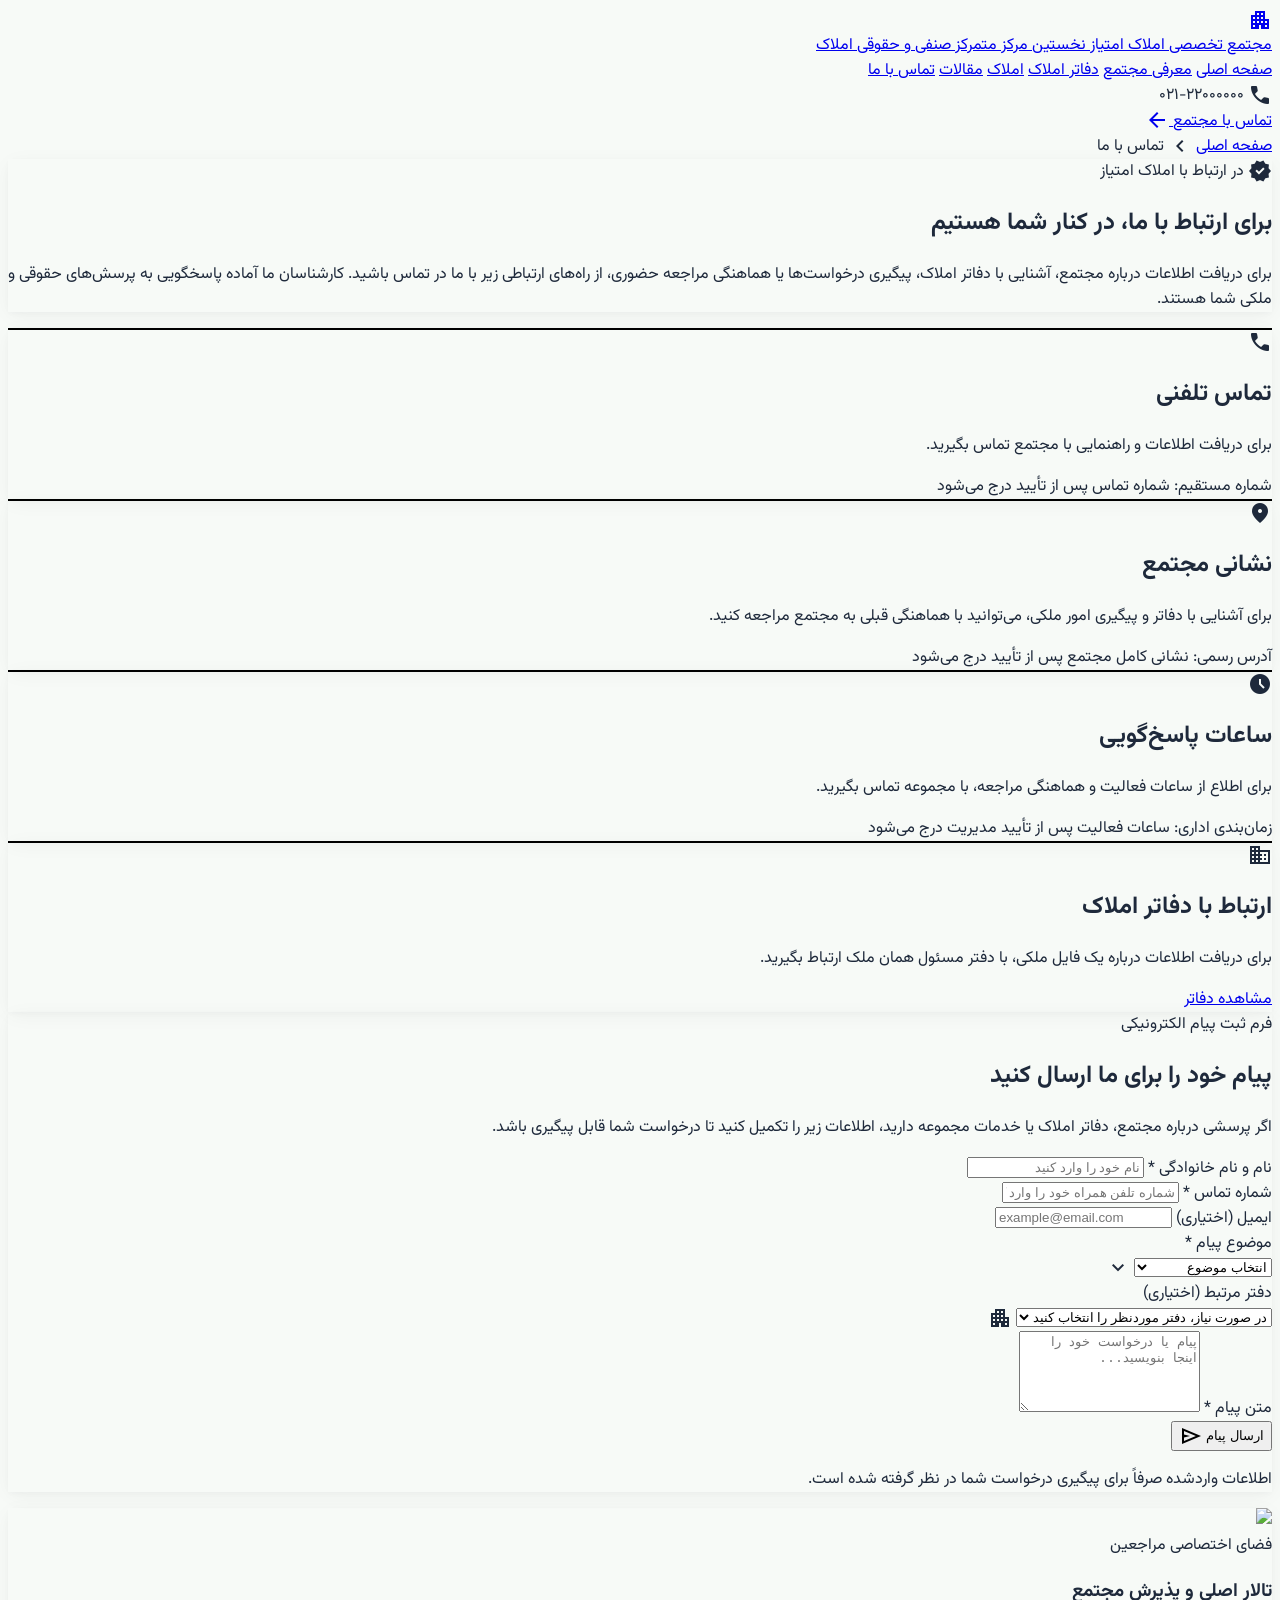
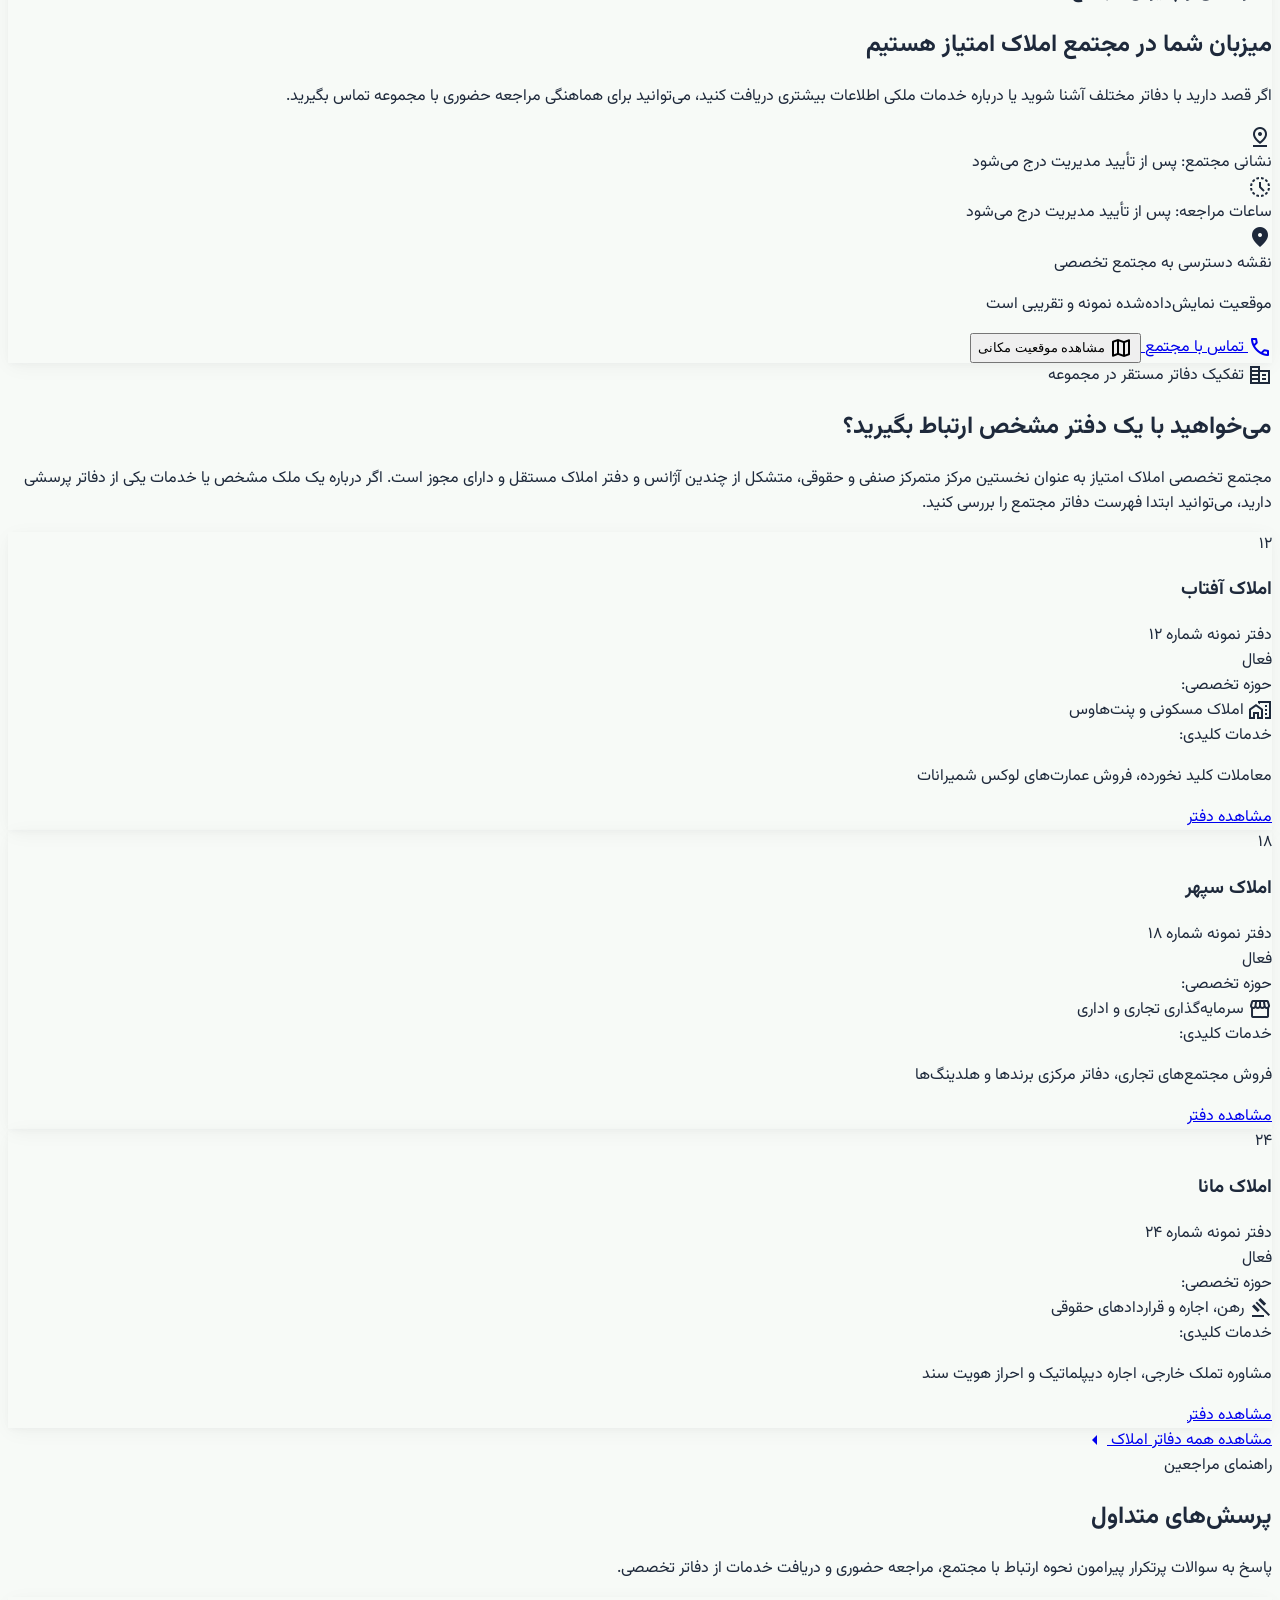
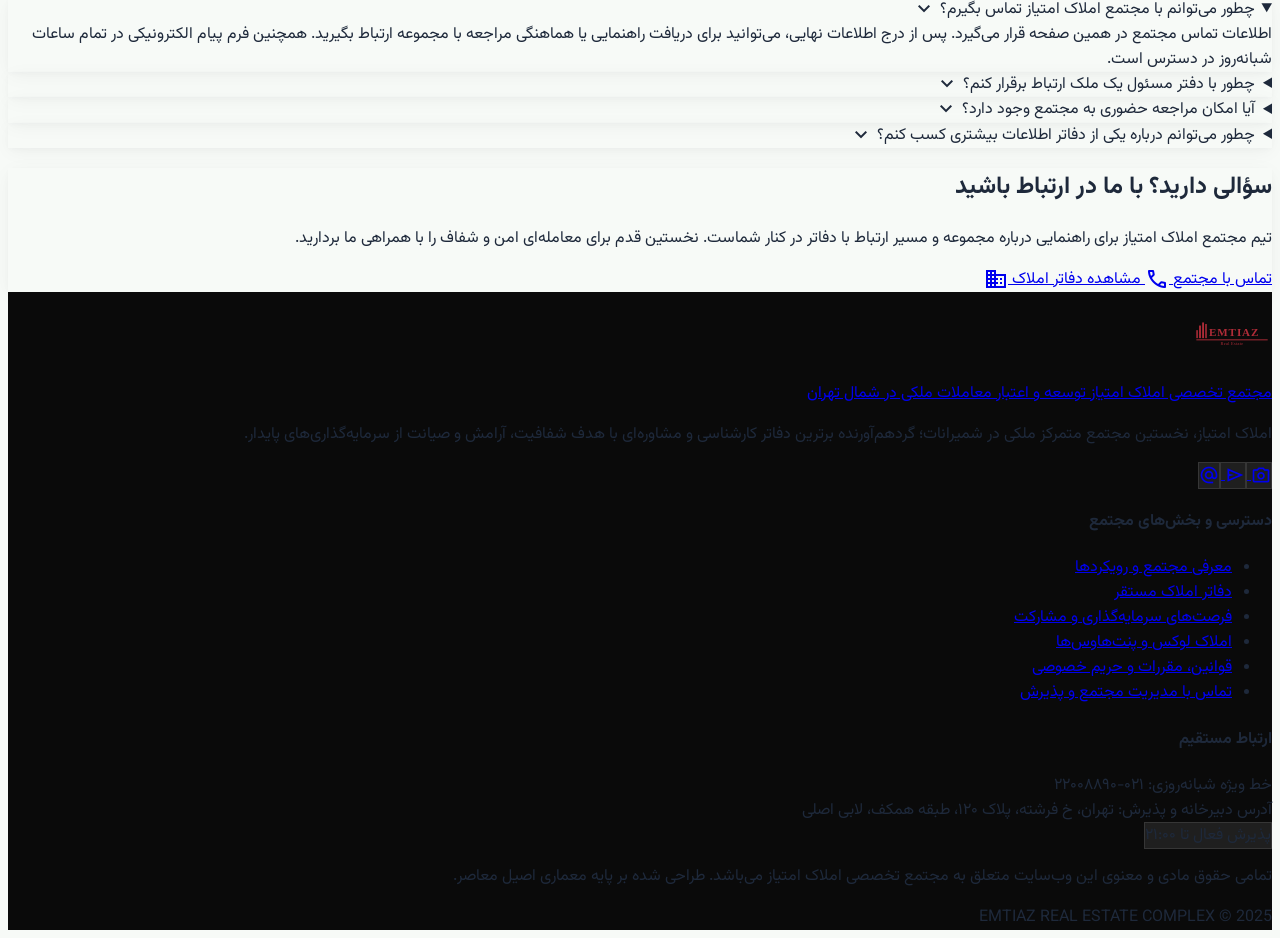
==== commit e4992e5f: "feat: add official EMTIAZ logo to navbar and footer on all pages" ====
--- a/about.html
+++ b/about.html
@@ -640,7 +640,7 @@
 <div class="lg:col-span-5 text-right">
 <div class="flex items-center gap-3 mb-6">
 <a href="index.html" class="inline-flex items-center gap-3 group">
-<img src="assets/logo.svg" alt="املاک امتیاز | EMTIAZ Real Estate" class="h-14 w-auto object-contain brightness-0 invert" width="56" height="56" />
+<img src="assets/logo.svg" alt="املاک امتیاز | EMTIAZ Real Estate" class="h-16 md:h-20 w-auto object-contain brightness-0 invert" width="80" height="80" />
 <div class="flex flex-col text-right">
 <span class="text-headline-md font-headline-md font-bold text-white tracking-tight">مجتمع تخصصی املاک امتیاز</span>
 <span class="text-label-sm font-label-sm text-white/70 mt-0.5">توسعه و اعتبار معاملات ملکی در شمال تهران</span>
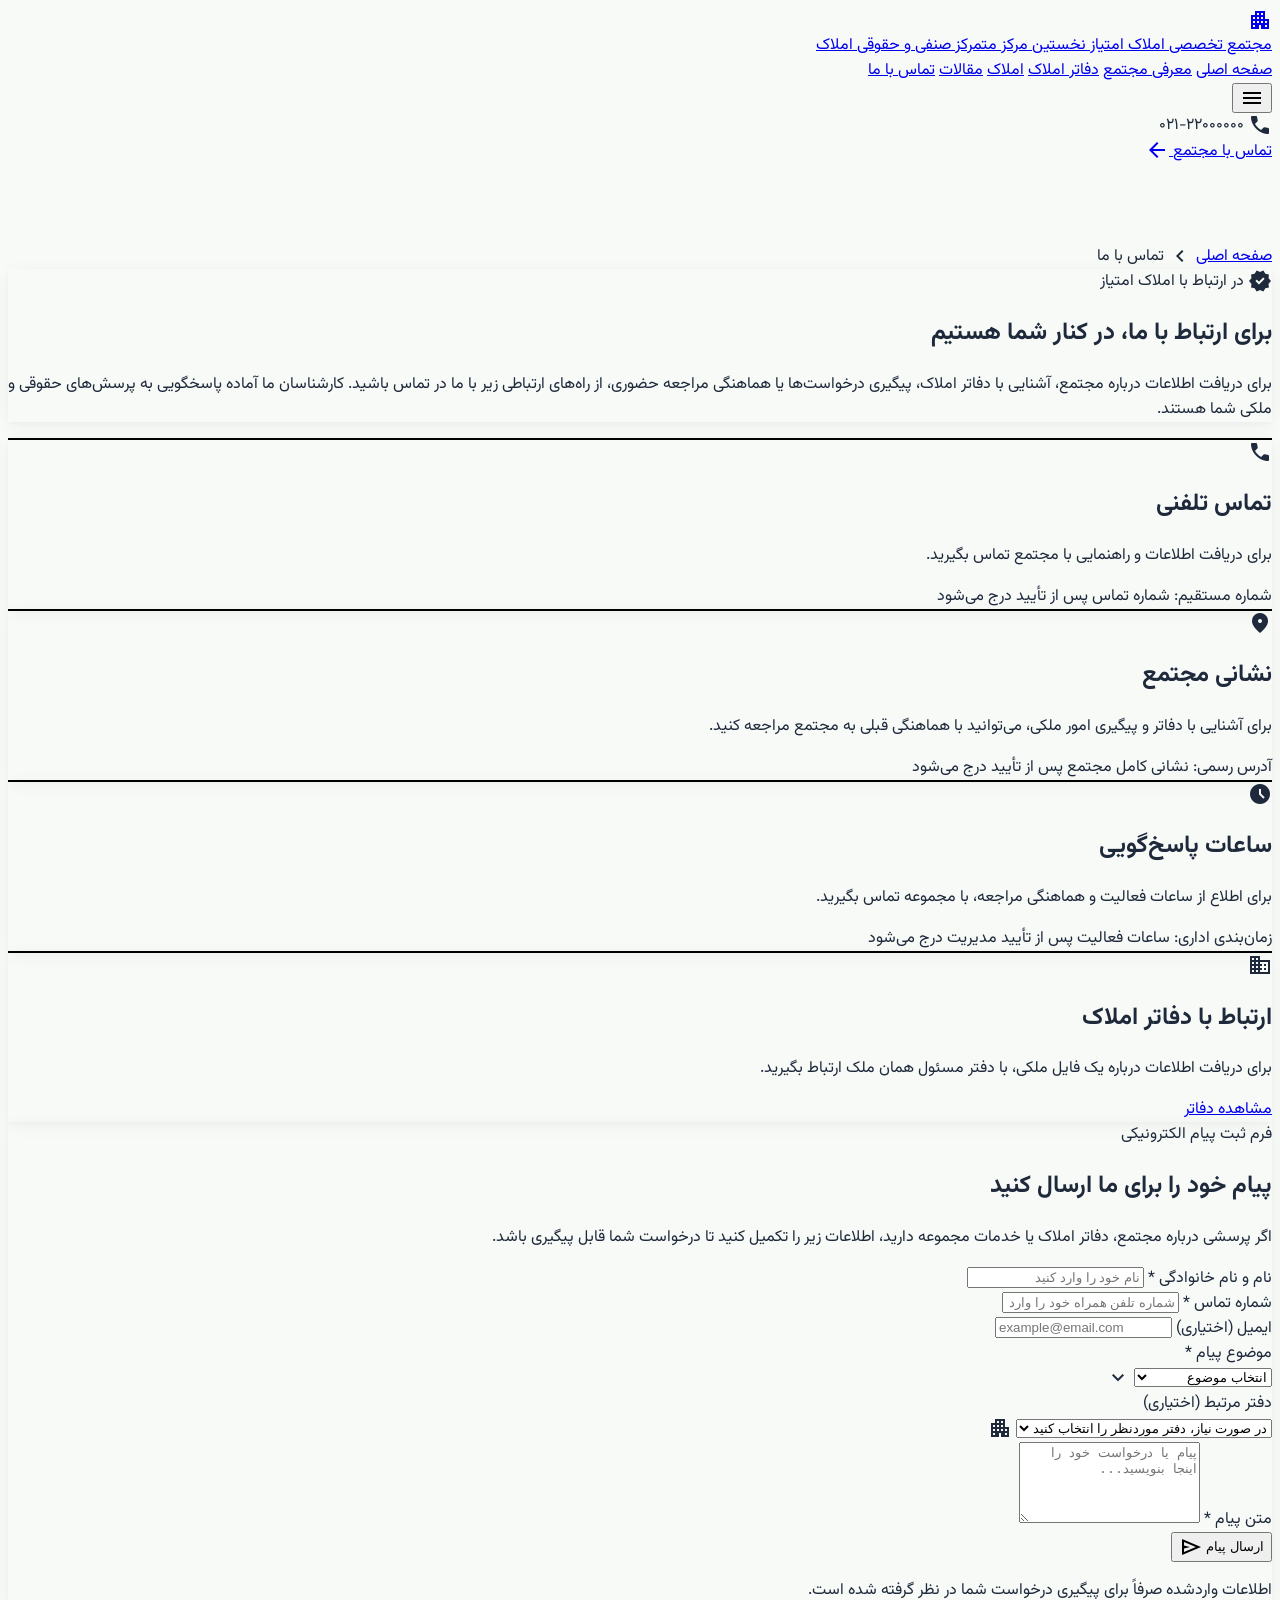
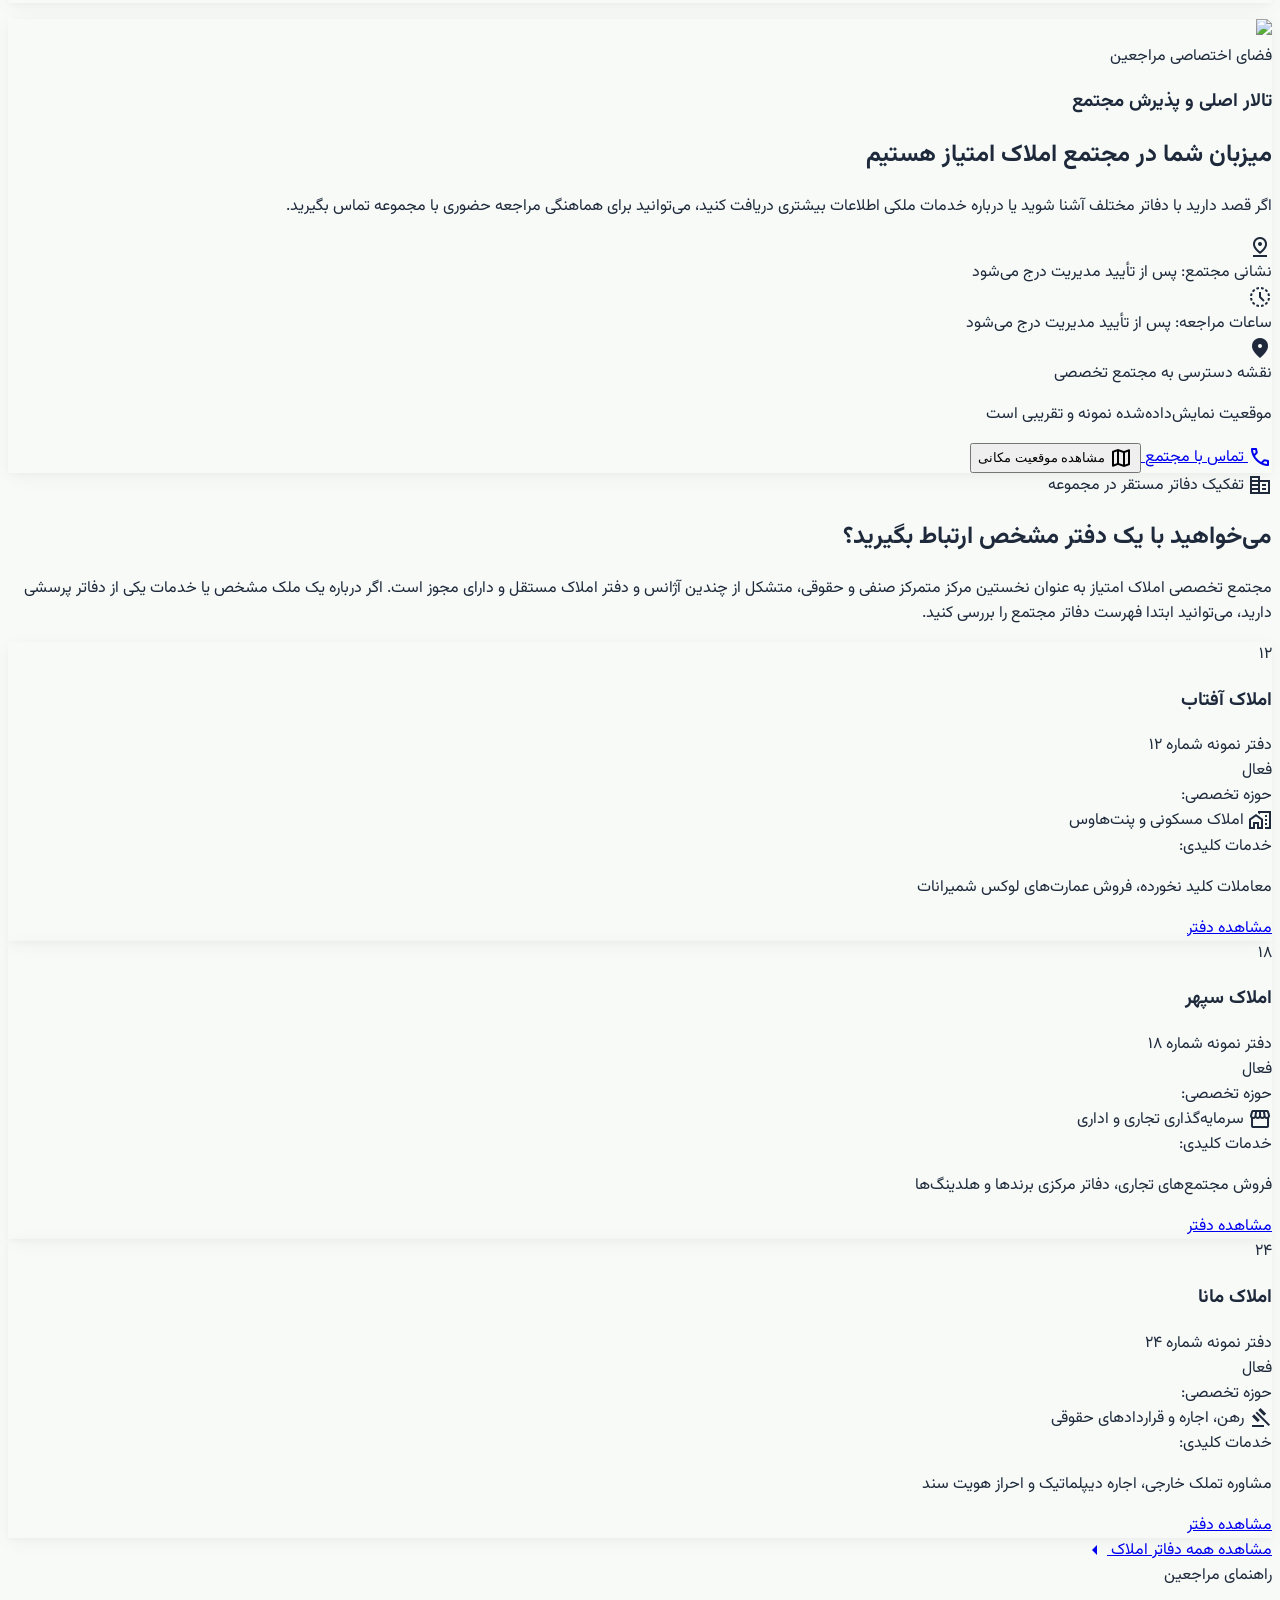
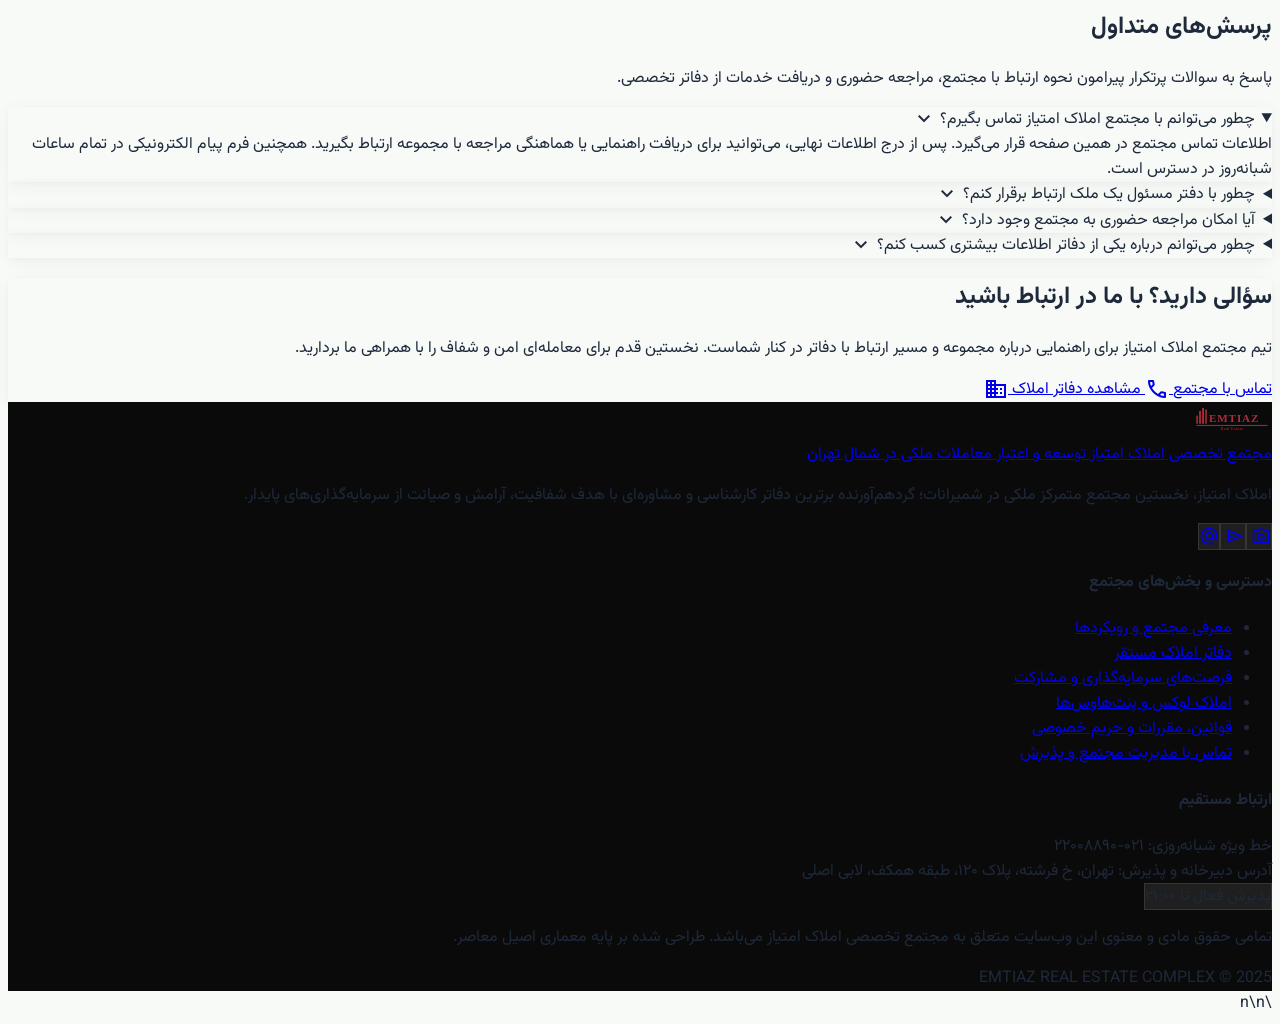
==== commit 8a7608a6: "fix: make all Emtiyaz pages fully responsive with mobile menu" ====
--- a/about.html
+++ b/about.html
@@ -139,12 +139,38 @@
     .gold-accent-border {
       border-top: 2px solid #000000;
     }
-  </style>
+  
+    /* ===== Responsive base ===== */
+    html { scroll-behavior: smooth; }
+    body { overflow-x: hidden; max-width: 100vw; }
+    img, video, iframe { max-width: 100%; height: auto; }
+    table { display: block; max-width: 100%; overflow-x: auto; }
+    h1, h2, h3, h4, p, a, span, li { overflow-wrap: anywhere; word-break: break-word; }
+    @media (max-width: 1023px) {
+      a, button { min-height: 44px; }
+    }
+    @media (max-width: 480px) {
+      .text-display-hero, .font-display-hero { font-size: 1.75rem !important; line-height: 2.25rem !important; }
+      .text-headline-lg, .font-headline-lg { font-size: 1.35rem !important; line-height: 1.85rem !important; }
+      header img.h-14, header img.h-16 { height: 2.75rem !important; }
+    }
+    #mobile-menu-panel {
+      transform: translateX(100%);
+      transition: transform 0.28s ease;
+    }
+    #mobile-menu-panel.open { transform: translateX(0); }
+    #mobile-menu-backdrop {
+      opacity: 0; visibility: hidden;
+      transition: opacity 0.28s ease, visibility 0.28s ease;
+    }
+    #mobile-menu-backdrop.open { opacity: 1; visibility: visible; }
+    body.menu-open { overflow: hidden; }
+</style>
 </head>
 <body class="bg-surface text-on-surface antialiased selection:bg-secondary/20 selection:text-primary">
 <!-- TOP APP BAR -->
 <header class="bg-surface/95 backdrop-blur-md text-primary docked full-width top-0 sticky z-50 shadow-sm border-b border-outline-variant/40">
-<div class="w-full max-w-[1320px] mx-auto px-6 md:px-12 flex items-center justify-between h-20 rtl">
+<div class="w-full max-w-[1320px] mx-auto px-6 md:px-12 flex items-center justify-between min-h-[72px] md:min-h-[80px] py-2 rtl">
 <!-- Logo & Wordmark -->
 <div class="flex items-center gap-4">
 <a class="flex items-center gap-3 group" href="#">
@@ -159,15 +185,19 @@
 </div>
 <!-- Navigation Links -->
 <nav class="hidden lg:flex items-center gap-8 text-label-lg font-label-lg">
-<a class="text-on-surface-variant hover:text-primary transition-colors duration-200" href="#">صفحه اصلی</a>
-<a class="text-on-surface-variant hover:text-primary transition-colors duration-200" href="#">معرفی مجتمع</a>
-<a class="text-on-surface-variant hover:text-primary transition-colors duration-200" href="#">دفاتر املاک</a>
-<a class="text-on-surface-variant hover:text-primary transition-colors duration-200" href="#">املاک</a>
-<a class="text-on-surface-variant hover:text-primary transition-colors duration-200" href="#">مقالات</a>
-<a class="text-primary font-semibold border-b-2 border-secondary pb-1" href="#">تماس با ما</a>
+<a class="text-on-surface-variant hover:text-primary transition-colors duration-200" href="index.html">صفحه اصلی</a>
+<a class="text-on-surface-variant hover:text-primary transition-colors duration-200" href="info.html">معرفی مجتمع</a>
+<a class="text-on-surface-variant hover:text-primary transition-colors duration-200" href="info.html#offices">دفاتر املاک</a>
+<a class="text-on-surface-variant hover:text-primary transition-colors duration-200" href="homes.html">املاک</a>
+<a class="text-on-surface-variant hover:text-primary transition-colors duration-200" href="blogs.html">مقالات</a>
+<a class="text-primary font-semibold border-b-2 border-secondary pb-1" href="about.html">تماس با ما</a>
 </nav>
 <!-- Trailing Action -->
 <div class="flex items-center gap-4">
+<button type="button" id="mobile-menu-btn" class="lg:hidden inline-flex items-center justify-center w-11 h-11 rounded-lg border border-outline-variant/50 text-primary hover:bg-surface-container transition-colors" aria-label="باز کردن منو" aria-expanded="false" aria-controls="mobile-menu-panel">
+<span class="material-symbols-outlined text-[26px]" id="mobile-menu-icon">menu</span>
+</button>
+
 <div class="hidden sm:flex items-center gap-2 text-primary font-medium text-body-md font-body-md pl-4 border-l border-outline-variant/50">
 <span class="material-symbols-outlined text-secondary" style="font-variation-settings: 'FILL' 1;">call</span>
 <span dir="ltr">۰۲۱-۲۲۰۰۰۰۰۰</span>
@@ -179,13 +209,26 @@
 </div>
 </div>
 </header>
+<div id="mobile-menu-backdrop" class="fixed inset-0 z-[90] bg-black/45 lg:hidden" aria-hidden="true"></div>
+<div id="mobile-menu-panel" class="fixed top-0 right-0 z-[100] h-full w-[min(100%,300px)] bg-surface shadow-2xl lg:hidden flex flex-col" role="dialog" aria-modal="true" aria-label="منوی اصلی">
+<div class="flex items-center justify-between p-4 border-b border-outline-variant/40">
+<a href="index.html" class="flex items-center gap-2"><img src="assets/logo.svg" alt="املاک امتیاز" class="h-10 w-auto object-contain" width="40" height="40" /></a>
+<button type="button" id="mobile-menu-close" class="inline-flex items-center justify-center w-10 h-10 rounded-lg text-primary hover:bg-surface-container" aria-label="بستن منو"><span class="material-symbols-outlined text-[24px]">close</span></button>
+</div>
+<nav class="flex-1 overflow-y-auto p-4 space-y-1"><a class="block py-3 px-2 text-label-lg font-label-lg text-on-surface border-b border-outline-variant/30 hover:text-primary transition-colors" href="index.html">صفحه اصلی</a>\n<a class="block py-3 px-2 text-label-lg font-label-lg text-on-surface border-b border-outline-variant/30 hover:text-primary transition-colors" href="info.html">معرفی مجتمع</a>\n<a class="block py-3 px-2 text-label-lg font-label-lg text-on-surface border-b border-outline-variant/30 hover:text-primary transition-colors" href="homes.html">املاک</a>\n<a class="block py-3 px-2 text-label-lg font-label-lg text-on-surface border-b border-outline-variant/30 hover:text-primary transition-colors" href="blogs.html">مقالات</a>\n<a class="block py-3 px-2 text-label-lg font-label-lg text-on-surface border-b border-outline-variant/30 hover:text-primary transition-colors" href="about.html">تماس با ما</a></nav>
+<div class="p-4 border-t border-outline-variant/40 space-y-3">
+<a href="tel:02122008890" class="flex items-center justify-center gap-2 w-full py-3 rounded-lg bg-surface-container text-primary text-label-md font-semibold border border-outline-variant/40"><span class="material-symbols-outlined text-[20px]">call</span><span dir="ltr">۰۲۱-۲۲۰۰۸۸۹۰</span></a>
+<a href="about.html" class="flex items-center justify-center gap-2 w-full py-3 rounded-lg bg-primary text-white text-label-md font-semibold"><span class="material-symbols-outlined text-[20px]">support_agent</span><span>تماس با مجتمع</span></a>
+</div>
+</div>
+
 <!-- MAIN CANVAS -->
 <main class="w-full">
 <!-- BREADCRUMBS & HERO SECTION -->
 <section class="w-full max-w-[1320px] mx-auto px-6 md:px-12 pt-8 pb-12 rtl">
 <!-- Breadcrumb -->
 <nav class="flex items-center gap-2 text-label-sm font-label-sm text-outline mb-6">
-<a class="hover:text-primary transition-colors" href="#">صفحه اصلی</a>
+<a class="hover:text-primary transition-colors" href="index.html">صفحه اصلی</a>
 <span class="material-symbols-outlined text-xs">chevron_left</span>
 <span class="text-primary font-semibold">تماس با ما</span>
 </nav>
@@ -356,7 +399,7 @@
 </div>
 <!-- Submit Section -->
 <div class="pt-2">
-<button class="w-full sm:w-auto min-w-[200px] h-12 bg-primary text-white px-8 rounded font-label-lg text-label-lg hover:border hover:border-secondary transition-all duration-200 shadow-md flex items-center justify-center gap-2" type="submit">
+<button class="w-full sm:w-auto min-w-0 sm:min-w-[200px] h-12 bg-primary text-white px-8 rounded font-label-lg text-label-lg hover:border hover:border-secondary transition-all duration-200 shadow-md flex items-center justify-center gap-2" type="submit">
 <span>ارسال پیام</span>
 <span class="material-symbols-outlined text-secondary text-lg">send</span>
 </button>
@@ -713,4 +756,4 @@
 </div>
 </div>
 </footer>
-</body></html>+\n<script>\n(function(){var btn=document.getElementById("mobile-menu-btn");var panel=document.getElementById("mobile-menu-panel");var backdrop=document.getElementById("mobile-menu-backdrop");var closeBtn=document.getElementById("mobile-menu-close");var icon=document.getElementById("mobile-menu-icon");if(!btn||!panel)return;function openMenu(){panel.classList.add("open");if(backdrop)backdrop.classList.add("open");document.body.classList.add("menu-open");btn.setAttribute("aria-expanded","true");if(icon)icon.textContent="close";}function closeMenu(){panel.classList.remove("open");if(backdrop)backdrop.classList.remove("open");document.body.classList.remove("menu-open");btn.setAttribute("aria-expanded","false");if(icon)icon.textContent="menu";}btn.addEventListener("click",function(){if(panel.classList.contains("open"))closeMenu();else openMenu();});if(closeBtn)closeBtn.addEventListener("click",closeMenu);if(backdrop)backdrop.addEventListener("click",closeMenu);panel.querySelectorAll("a").forEach(function(a){a.addEventListener("click",closeMenu);});document.addEventListener("keydown",function(e){if(e.key==="Escape")closeMenu();});})();\n</script>\n</body></html>
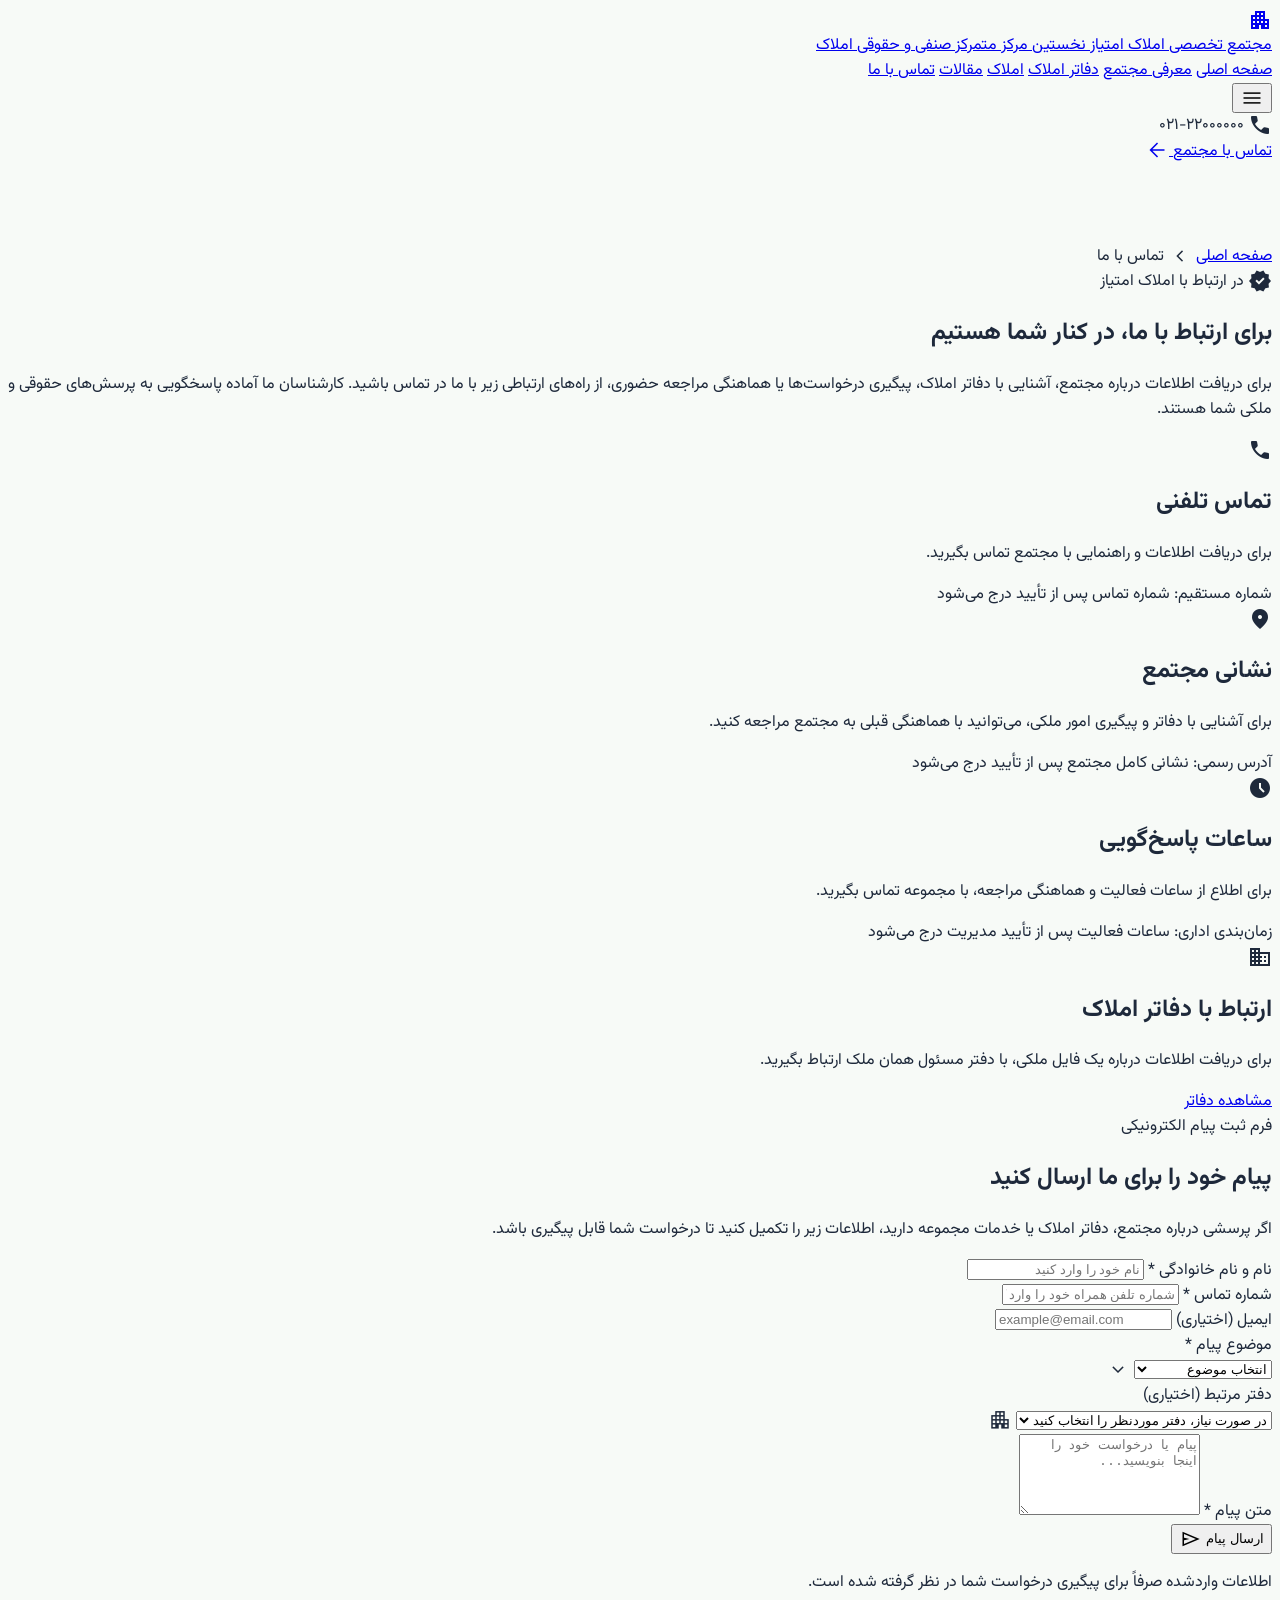
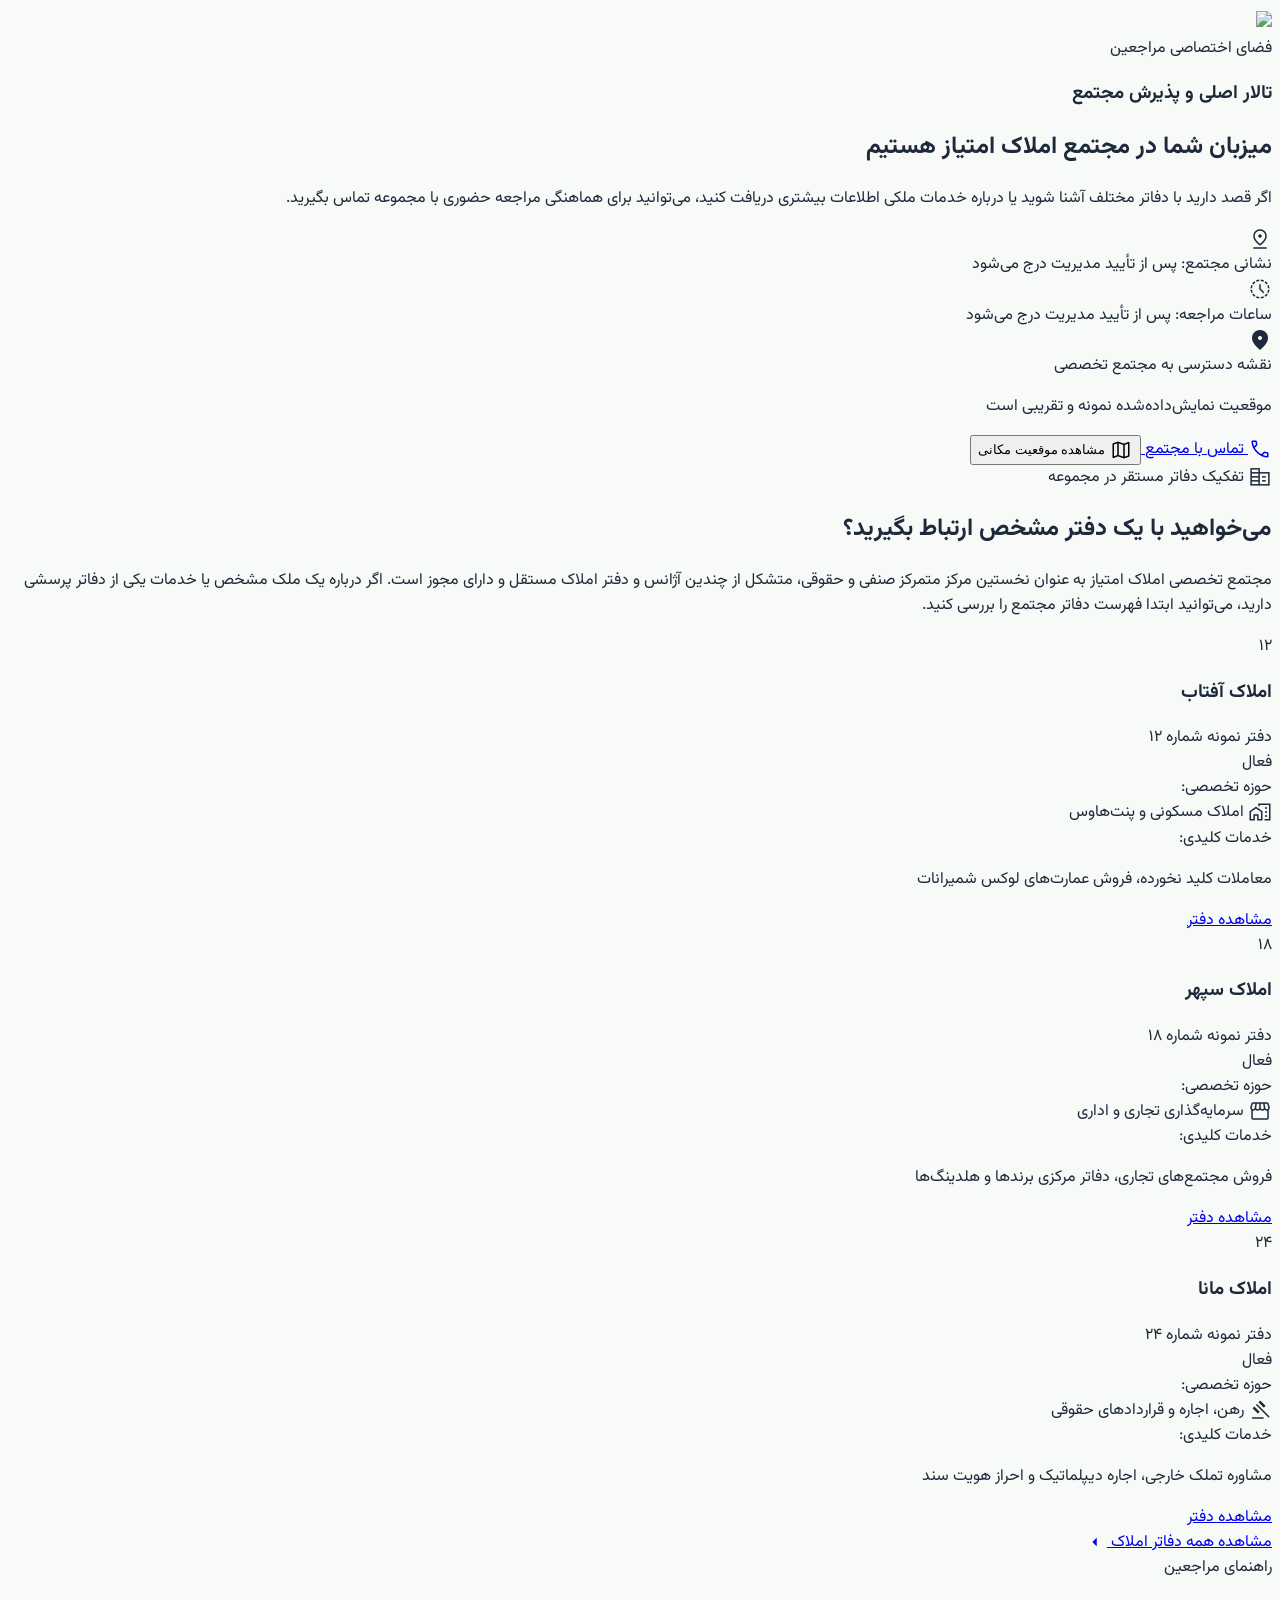
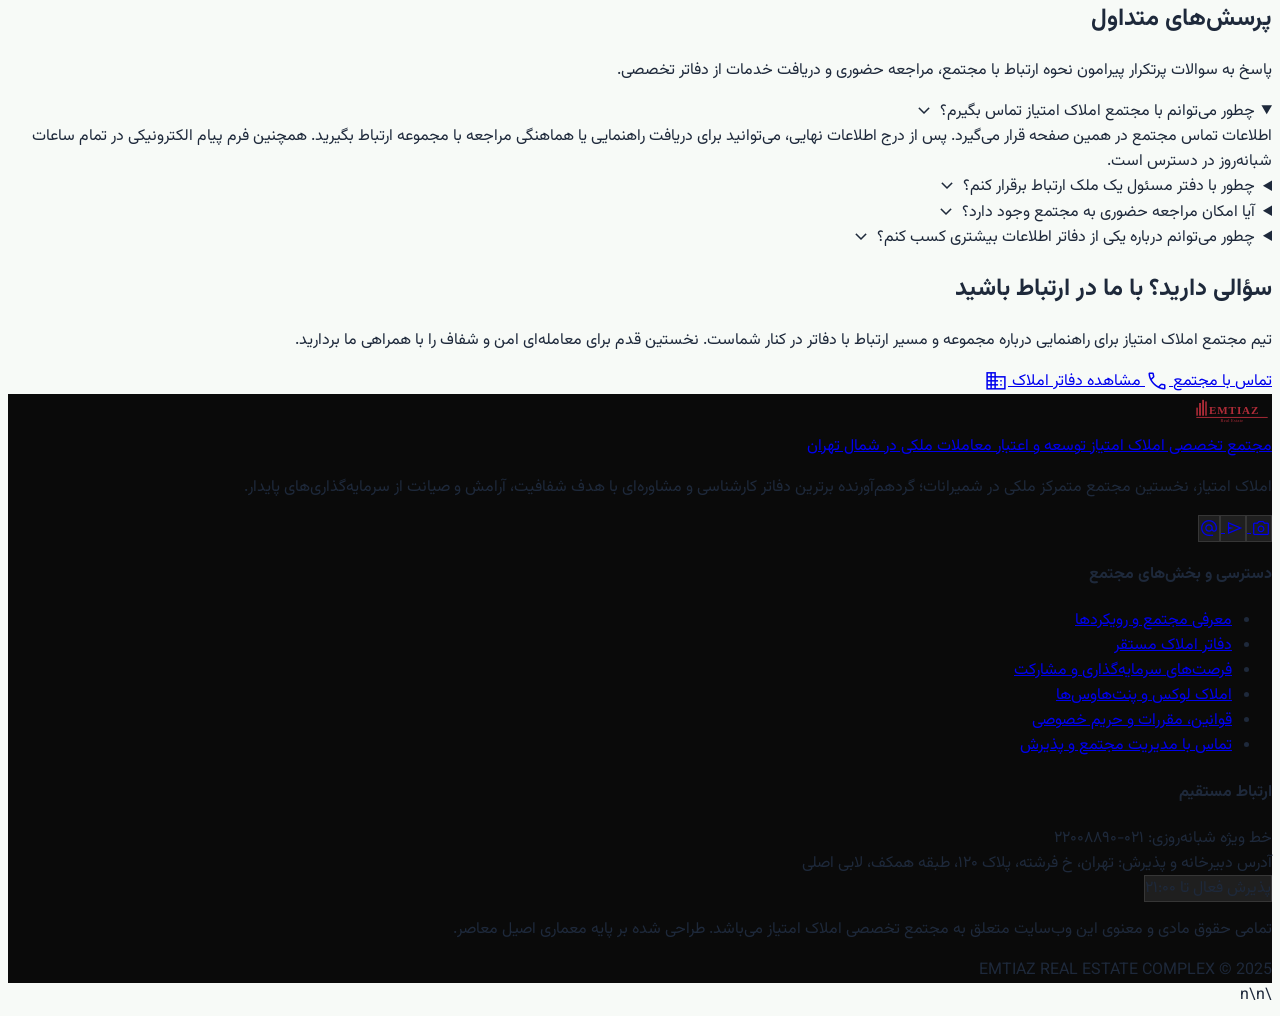
==== commit 35bae075: "refactor: link all HTML pages to external CSS/JS assets" ====
--- a/about.html
+++ b/about.html
@@ -12,160 +12,10 @@
 <link href="https://fonts.googleapis.com/css2?family=Material+Symbols+Outlined:wght,FILL@100..700,0..1&amp;display=swap" rel="stylesheet"/>
 <!-- Tailwind CSS Engine -->
 <script src="https://cdn.tailwindcss.com?plugins=forms,container-queries"></script>
-<script id="tailwind-config">
-    tailwind.config = {
-      darkMode: "class",
-      theme: {
-        extend: {
-          "colors": {
-            "on-secondary-fixed": "#ffffff",
-            "primary-container": "#8B1E2A",
-            "on-tertiary-fixed-variant": "#474742",
-            "on-primary-container": "#FFDAD6",
-            "on-tertiary-fixed": "#1c1c18",
-            "on-primary": "#ffffff",
-            "error": "#ba1a1a",
-            "primary-fixed-dim": "#FFB3B0",
-            "on-secondary-container": "#ffffff",
-            "outline": "#717975",
-            "surface-dim": "#d8dbd7",
-            "on-primary-fixed-variant": "#8B1E2A",
-            "tertiary-fixed-dim": "#c9c6c0",
-            "on-error": "#ffffff",
-            "on-primary-fixed": "#410005",
-            "tertiary-fixed": "#e5e2db",
-            "primary": "#AF2C38",
-            "on-surface-variant": "#414845",
-            "surface-container-highest": "#e0e3e0",
-            "on-secondary-fixed-variant": "#e5e5e5",
-            "on-tertiary-container": "#9f9d97",
-            "secondary-container": "#2a2a2a",
-            "on-background": "#181c1b",
-            "inverse-primary": "#FFB3B0",
-            "secondary-fixed-dim": "#404040",
-            "surface-tint": "#AF2C38",
-            "surface": "#f7faf7",
-            "surface-bright": "#f7faf7",
-            "inverse-on-surface": "#eef1ee",
-            "surface-container": "#ecefeb",
-            "tertiary-container": "#1e293b",
-            "surface-variant": "#e0e3e0",
-            "on-surface": "#181c1b",
-            "error-container": "#ffdad6",
-            "background": "#f7faf7",
-            "secondary-fixed": "#1a1a1a",
-            "primary-fixed": "#FFDAD6",
-            "secondary": "#000000",
-            "inverse-surface": "#1a1a1a",
-            "on-tertiary": "#ffffff",
-            "outline-variant": "#c1c8c4",
-            "surface-container-high": "#e6e9e5",
-            "on-error-container": "#93000a",
-            "surface-container-lowest": "#ffffff",
-            "on-secondary": "#ffffff",
-            "tertiary": "#0b1329",
-            "surface-container-low": "#f1f4f1"
-          },
-          "borderRadius": {
-            "DEFAULT": "0.125rem",
-            "lg": "0.25rem",
-            "xl": "0.5rem",
-            "full": "0.75rem"
-          },
-          "spacing": {
-            "margin": "3rem",
-            "space-xl": "3rem",
-            "margin-mobile": "1.25rem",
-            "space-xs": "0.375rem",
-            "gutter": "1.5rem",
-            "space-sm": "0.75rem",
-            "space-md": "1.25rem",
-            "space-lg": "2rem",
-            "gutter-mobile": "1rem"
-          },
-          "fontFamily": {
-            "label-sm": ["Vazirmatn"],
-            "body-sm": ["Vazirmatn"],
-            "body-md": ["Vazirmatn"],
-            "headline-md": ["Vazirmatn"],
-            "display-hero-mobile": ["Vazirmatn"],
-            "display-hero": ["Vazirmatn"],
-            "headline-lg": ["Vazirmatn"],
-            "headline-lg-mobile": ["Vazirmatn"],
-            "label-lg": ["Vazirmatn"],
-            "label-md": ["Vazirmatn"],
-            "body-lg": ["Vazirmatn"],
-            "headline-sm": ["Vazirmatn"],
-            "title-md": ["Vazirmatn"]
-          },
-          "fontSize": {
-            "label-sm": ["10px", { "lineHeight": "16px", "fontWeight": "600" }],
-            "body-sm": ["12px", { "lineHeight": "20px", "fontWeight": "400" }],
-            "body-md": ["14px", { "lineHeight": "24px", "fontWeight": "400" }],
-            "headline-md": ["24px", { "lineHeight": "36px", "fontWeight": "600" }],
-            "display-hero-mobile": ["32px", { "lineHeight": "48px", "fontWeight": "800" }],
-            "display-hero": ["48px", { "lineHeight": "68px", "fontWeight": "800" }],
-            "headline-lg": ["36px", { "lineHeight": "52px", "fontWeight": "700" }],
-            "headline-lg-mobile": ["26px", { "lineHeight": "38px", "fontWeight": "700" }],
-            "label-lg": ["14px", { "lineHeight": "20px", "fontWeight": "600" }],
-            "label-md": ["12px", { "lineHeight": "18px", "fontWeight": "500" }],
-            "body-lg": ["16px", { "lineHeight": "28px", "fontWeight": "400" }],
-            "headline-sm": ["20px", { "lineHeight": "30px", "fontWeight": "600" }],
-            "title-md": ["18px", { "lineHeight": "28px", "fontWeight": "600" }]
-          }
-        }
-      }
-    }
-  </script>
-<style>
-    body {
-      font-family: 'Vazirmatn', sans-serif;
-      background-color: #f7faf7;
-      color: #1e293b;
-      -webkit-font-smoothing: antialiased;
-    }
-    .material-symbols-outlined {
-      font-variation-settings: 'FILL' 0, 'wght' 400, 'GRAD' 0, 'opsz' 24;
-      display: inline-block;
-      vertical-align: middle;
-      line-height: 1;
-    }
-    .custom-shadow {
-      box-shadow: 0 4px 20px -2px rgba(41, 45, 43, 0.05), 0 2px 6px -1px rgba(23, 37, 84, 0.03);
-    }
-    .custom-shadow-hover {
-      box-shadow: 0 12px 32px -4px rgba(41, 45, 43, 0.08), 0 4px 12px -2px rgba(198, 166, 107, 0.15);
-    }
-    .gold-accent-border {
-      border-top: 2px solid #000000;
-    }
-  
-    /* ===== Responsive base ===== */
-    html { scroll-behavior: smooth; }
-    body { overflow-x: hidden; max-width: 100vw; }
-    img, video, iframe { max-width: 100%; height: auto; }
-    table { display: block; max-width: 100%; overflow-x: auto; }
-    h1, h2, h3, h4, p, a, span, li { overflow-wrap: anywhere; word-break: break-word; }
-    @media (max-width: 1023px) {
-      a, button { min-height: 44px; }
-    }
-    @media (max-width: 480px) {
-      .text-display-hero, .font-display-hero { font-size: 1.75rem !important; line-height: 2.25rem !important; }
-      .text-headline-lg, .font-headline-lg { font-size: 1.35rem !important; line-height: 1.85rem !important; }
-      header img.h-14, header img.h-16 { height: 2.75rem !important; }
-    }
-    #mobile-menu-panel {
-      transform: translateX(100%);
-      transition: transform 0.28s ease;
-    }
-    #mobile-menu-panel.open { transform: translateX(0); }
-    #mobile-menu-backdrop {
-      opacity: 0; visibility: hidden;
-      transition: opacity 0.28s ease, visibility 0.28s ease;
-    }
-    #mobile-menu-backdrop.open { opacity: 1; visibility: visible; }
-    body.menu-open { overflow: hidden; }
-</style>
+
+  <link rel="stylesheet" href="assets/css/about.css">
+  <link rel="stylesheet" href="assets/responsive.css">
+  <script src="assets/js/tailwind-config.js"></script>
 </head>
 <body class="bg-surface text-on-surface antialiased selection:bg-secondary/20 selection:text-primary">
 <!-- TOP APP BAR -->
@@ -756,4 +606,5 @@
 </div>
 </div>
 </footer>
-\n<script>\n(function(){var btn=document.getElementById("mobile-menu-btn");var panel=document.getElementById("mobile-menu-panel");var backdrop=document.getElementById("mobile-menu-backdrop");var closeBtn=document.getElementById("mobile-menu-close");var icon=document.getElementById("mobile-menu-icon");if(!btn||!panel)return;function openMenu(){panel.classList.add("open");if(backdrop)backdrop.classList.add("open");document.body.classList.add("menu-open");btn.setAttribute("aria-expanded","true");if(icon)icon.textContent="close";}function closeMenu(){panel.classList.remove("open");if(backdrop)backdrop.classList.remove("open");document.body.classList.remove("menu-open");btn.setAttribute("aria-expanded","false");if(icon)icon.textContent="menu";}btn.addEventListener("click",function(){if(panel.classList.contains("open"))closeMenu();else openMenu();});if(closeBtn)closeBtn.addEventListener("click",closeMenu);if(backdrop)backdrop.addEventListener("click",closeMenu);panel.querySelectorAll("a").forEach(function(a){a.addEventListener("click",closeMenu);});document.addEventListener("keydown",function(e){if(e.key==="Escape")closeMenu();});})();\n</script>\n</body></html>+\n\n  <script src="assets/js/mobile-menu.js"></script>
+</body></html>
--- a/assets/css/about.css
+++ b/assets/css/about.css
@@ -0,0 +1,56 @@
+body {
+      font-family: 'Vazirmatn', sans-serif;
+      background-color: #f7faf7;
+      color: #1e293b;
+      -webkit-font-smoothing: antialiased;
+    }
+    .material-symbols-outlined {
+      font-variation-settings: 'FILL' 0, 'wght' 300, 'GRAD' 0, 'opsz' 24;
+      vertical-align: middle;
+    }
+    .gold-accent {
+      color: #000000;
+    }
+    .border-gold {
+      border-color: #000000;
+    }
+    .bg-gold-subtle {
+      background-color: rgba(0, 0, 0, 0.08);
+    }
+    .architectural-shadow {
+      box-shadow: 0 4px 20px -2px rgba(15, 23, 42, 0.06), 0 2px 8px -1px rgba(0, 0, 0, 0.08);
+    }
+
+    /* ===== Responsive base ===== */
+    html { scroll-behavior: smooth; }
+    body { overflow-x: hidden; max-width: 100vw; }
+    img, video, iframe { max-width: 100%; height: auto; }
+    table { display: block; max-width: 100%; overflow-x: auto; }
+    /* Prevent long Persian/English strings from breaking layout */
+    h1, h2, h3, h4, p, a, span, li {
+      overflow-wrap: anywhere;
+      word-break: break-word;
+    }
+    /* Comfortable touch targets */
+    @media (max-width: 1023px) {
+      a, button { min-height: 44px; }
+      .max-w-\[1320px\] { padding-left: 1rem !important; padding-right: 1rem !important; }
+    }
+    @media (max-width: 480px) {
+      .text-display-hero, .font-display-hero { font-size: 1.75rem !important; line-height: 2.25rem !important; }
+      .text-headline-lg, .font-headline-lg { font-size: 1.35rem !important; line-height: 1.85rem !important; }
+      header .h-14, header img.h-14 { height: 2.75rem !important; }
+      header .h-16, header img.h-16 { height: 3rem !important; }
+    }
+    /* Mobile menu panel */
+    #mobile-menu-panel {
+      transform: translateX(100%);
+      transition: transform 0.28s ease;
+    }
+    #mobile-menu-panel.open { transform: translateX(0); }
+    #mobile-menu-backdrop {
+      opacity: 0; visibility: hidden;
+      transition: opacity 0.28s ease, visibility 0.28s ease;
+    }
+    #mobile-menu-backdrop.open { opacity: 1; visibility: visible; }
+    body.menu-open { overflow: hidden; }
--- a/assets/responsive.css
+++ b/assets/responsive.css
@@ -0,0 +1,24 @@
+/* Emtiyaz responsive utilities */
+html { scroll-behavior: smooth; }
+body { overflow-x: hidden; max-width: 100vw; }
+img, video, iframe { max-width: 100%; height: auto; }
+h1, h2, h3, h4, p, a, span, li { overflow-wrap: anywhere; word-break: break-word; }
+#mobile-menu-panel {
+  transform: translateX(100%);
+  transition: transform 0.28s ease;
+}
+#mobile-menu-panel.open { transform: translateX(0); }
+#mobile-menu-backdrop {
+  opacity: 0; visibility: hidden;
+  transition: opacity 0.28s ease, visibility 0.28s ease;
+}
+#mobile-menu-backdrop.open { opacity: 1; visibility: visible; }
+body.menu-open { overflow: hidden; }
+@media (max-width: 1023px) {
+  a, button { min-height: 44px; }
+}
+@media (max-width: 480px) {
+  .text-display-hero, .font-display-hero { font-size: 1.75rem !important; line-height: 2.25rem !important; }
+  .text-headline-lg, .font-headline-lg { font-size: 1.35rem !important; line-height: 1.85rem !important; }
+  header img.h-14, header img.h-16 { height: 2.75rem !important; }
+}
